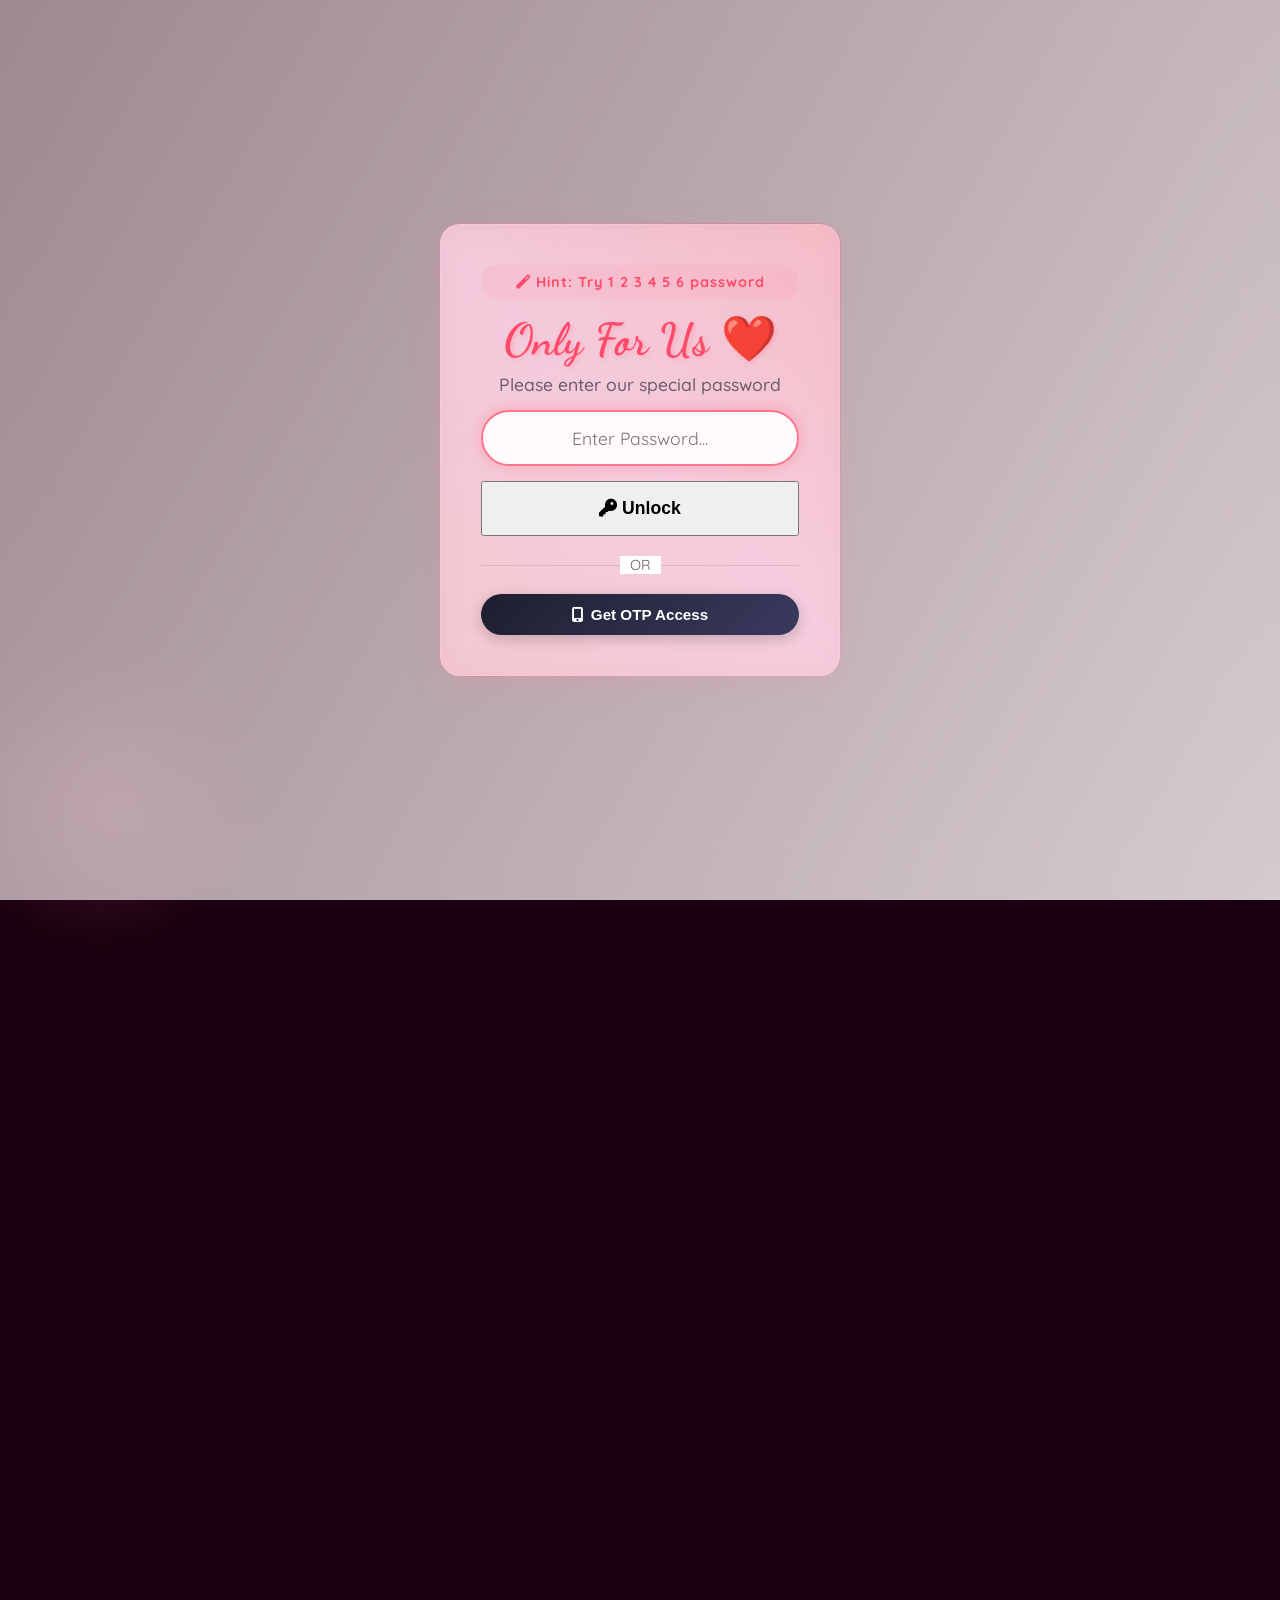
==== index.html @ 1c9dbb83 "Fix magic section visibility by removing scroll-reveal class" ====
<!DOCTYPE html>
<html lang="en">
<head>
    <meta charset="UTF-8">
    <meta name="viewport" content="width=device-width, initial-scale=1.0">
    <title>Nisha & Krishna ❤️</title>
    <!-- Fonts -->
    <link rel="preconnect" href="https://fonts.googleapis.com">
    <link rel="preconnect" href="https://fonts.gstatic.com" crossorigin>
    <link href="https://fonts.googleapis.com/css2?family=Dancing+Script:wght@600;700&family=Quicksand:wght@300;400;500;600;700&family=Caveat:wght@600&display=swap" rel="stylesheet">
    <!-- Font Awesome for icons -->
    <link rel="stylesheet" href="https://cdnjs.cloudflare.com/ajax/libs/font-awesome/6.4.0/css/all.min.css">
    
    <!-- Google AdSense -->
    <script async src="https://pagead2.googlesyndication.com/pagead/js/adsbygoogle.js?client=ca-pub-5684348194282572" crossorigin="anonymous"></script>



    <!-- Website Icon (Favicon) -->
    <link rel="icon" type="image/png" href="assets/images/favicon.png">
    <link rel="shortcut icon" href="assets/images/favicon.png">

    <link rel="stylesheet" href="style.css">
    <link rel="stylesheet" href="magic.css">
</head>
<body>
    <!-- Password Overlay -->
    <div id="password-overlay" class="password-overlay">
        <div class="password-card glass-card glowing-border">
            <div style="background: rgba(255, 118, 150, 0.1); padding: 8px; border-radius: 15px; margin-bottom: 15px; font-weight: bold; color: var(--deep-red); font-size: 0.9rem; letter-spacing: 1px;">
                <i class="fas fa-magic"></i> Hint: Try 1 2 3 4 5 6 password
            </div>
            <h2 class="romantic-title" style="font-size: 2.8rem; margin-bottom: 5px;">Only For Us ❤️</h2>
            <p style="color: var(--text-muted); font-weight: 500; font-size: 1.1rem; margin-bottom: 15px;">Please enter our special password</p>
            <div class="password-input-group">
                <input type="password" id="secret-password" placeholder="Enter Password...">
                <button id="unlock-btn" class="glowing-btn"><i class="fas fa-key"></i> Unlock</button>
            </div>
            
            <div style="margin: 20px 0; color: var(--text-muted); font-size: 0.9rem; position: relative;">
                <span style="background: white; padding: 0 10px; z-index: 1; position: relative;">OR</span>
                <hr style="position: absolute; top: 50%; left: 0; right: 0; border: none; border-top: 1px solid rgba(0,0,0,0.1); margin: 0;">
            </div>

            <button id="get-otp-btn" class="otp-trigger-btn">
                <i class="fas fa-mobile-alt"></i> Get OTP Access
            </button>

            <p id="password-error" class="password-error">Incorrect password, my love. Try again.</p>
        </div>
    </div>
    <!-- Floating Hearts Container -->
    <div id="hearts-container"></div>
    
    <!-- OTP Entry Modal -->
    <div id="otp-modal" class="modal">
        <div class="modal-content glass-card">
            <span class="close-modal" id="close-otp">&times;</span>
            <h2 class="otp-title romantic-title">OTP Verification</h2>
            <p style="color: rgba(255,255,255,0.7);">Enter the 6-digit code sent to Krishna's phone.</p>
            
            <div class="otp-input-wrapper">
                <input type="text" id="otp-code" maxlength="6" placeholder="0 0 0 0 0 0">
                <button id="verify-otp-btn" class="glowing-btn">Verify & Unlock</button>
            </div>
            
            <p id="otp-error" class="password-error" style="color: #ff5252;">Invalid OTP! Please try again.</p>
        </div>
    </div>
    <div id="recaptcha-container"></div>

    <!-- Temporary Session Timer -->
    <div id="otp-timer" class="otp-timer-badge">
        <i class="fas fa-clock"></i> Session: <span id="timer-countdown">05:00</span>
    </div>
    
    <!-- Lightbox -->
    <div class="lightbox" id="lightbox">
        <span class="lightbox-close" id="lightbox-close"><i class="fas fa-times"></i></span>
        <div class="lightbox-nav lightbox-prev" id="lightbox-prev"><i class="fas fa-chevron-left"></i></div>
        <img class="lightbox-img" id="lightbox-img" src="" alt="Enlarged lovely photo">
        <div class="lightbox-nav lightbox-next" id="lightbox-next"><i class="fas fa-chevron-right"></i></div>
        <div class="lightbox-caption" id="lightbox-caption"></div>
    </div>

    <!-- Instagram Selection Modal -->
    <div id="insta-modal" class="modal">
        <div class="modal-content glass-card glowing-border">
            <span class="close-modal" id="close-insta">&times;</span>
            <h2 class="romantic-title" style="font-size: 2.8rem; margin-bottom: 5px;">Follow Our Lives</h2>
            <p style="color: var(--text-muted); font-weight: 500;">Whose profile would you like to visit?</p>
            <div class="insta-profiles">
                <div class="insta-profile-card">
                    <a href="https://www.instagram.com/er.nishakumari" target="_blank" class="insta-avatar-link">
                        <div class="avatar-wrapper nisha-border">
                            <img src="https://unavatar.io/instagram/er.nishakumari" alt="Nisha" onerror="this.src='assets/images/IMG_20260319_111448271_HDR_PORTRAIT.jpg'">
                        </div>
                        <span class="profile-name">Nisha</span>
                    </a>
                </div>
                <div class="insta-profile-card">
                    <a href="https://www.instagram.com/kumar.krishna.patel/" target="_blank" class="insta-avatar-link">
                        <div class="avatar-wrapper krishna-border">
                            <img src="https://unavatar.io/instagram/kumar.krishna.patel" alt="Krishna" onerror="this.src='assets/images/IMG_20260212_151200429_HDR_PORTRAIT.jpg'">
                        </div>
                        <span class="profile-name">Krishna</span>
                    </a>
                </div>
            </div>
        </div>
    </div>

    <!-- Cinematic Film Strip (Left Side) -->
    <div class="film-strip-outer">
        <div class="film-strip-container" id="film-strip-container">
            <div class="film-overlay"></div>
            <div class="film-strip" id="film-strip-scroll">
                <!-- Frames will be injected by JS -->
            </div>
        </div>
    </div>

    <!-- Navigation -->
    <nav class="glass-nav">
        <div class="nav-brand">
            <img src="assets/images/favicon.png" alt="Icon" class="brand-icon">
            Nisha<span>Krishna</span>
        </div>
        <ul class="nav-links">
            <li><a href="index.html#home"><i class="fas fa-home"></i> Home</a></li>
            <li><a href="moments.html#moments"><i class="fas fa-heart"></i> Moments</a></li>
            <li><a href="memory.html#gallery"><i class="fas fa-images"></i> Gallery</a></li>
            <li><a href="album.html"><i class="fas fa-book-open"></i> Album</a></li>
            <li><a href="videos.html#videos"><i class="fas fa-video"></i> Videos</a></li>
            <li><a href="diary.html#diary"><i class="fas fa-pen-fancy"></i> Diary</a></li>
        </ul>
        <div class="nav-toggle" id="nav-toggle">
            <i class="fas fa-bars"></i>
        </div>
    </nav>

<!-- Hero Section -->
    <header id="home" class="hero">
        <div class="hero-content glass-card glowing-border">
            <h1 class="romantic-title">Our Beautiful Journey</h1>
            <p class="hero-subtitle">Every moment with you is a dream come true, my babu ❤️</p>
            <div class="hero-actions" style="display: flex; gap: 20px; justify-content: center; flex-wrap: wrap; margin-top: 20px;">
                <a href="moments.html#moments" class="btn-primary glowing-btn">
                    <span>See Our Moments</span>
                    <i class="fas fa-heart"></i>
                </a>
                <button id="insta-trigger" class="btn-secondary glowing-btn">
                    <i class="fab fa-instagram"></i>
                    <span>Follow Us</span>
                </button>
            </div>
        </div>
        <div class="scroll-indicator">
            <p>Scroll down</p>
            <i class="fas fa-chevron-down"></i>
        </div>
    </header>

    <!-- Update Section -->
    <section id="update" class="section bg-soft">
        <div class="container">
            <div class="section-header">
                <h2 class="section-title">Update</h2>
                <div class="title-underline"></div>
                <p class="section-desc">Our latest memories, instantly shared.</p>
            </div>
            <div class="masonry-grid" id="update-grid">
                <!-- Uploaded images will appear here -->
            </div>
        </div>
    </section>

    <!-- MAGIC SECTION -->
    <section id="magic" class="magic-section">
        <canvas id="magic-bg-canvas"></canvas>
        <div class="magic-content container">
            <h2 class="magic-title">MAGIC</h2>
            <div class="magic-cards">
                <div class="magic-card">
                    <div class="magic-card-glow"></div>
                    <i class="fas fa-sparkles magic-icon"></i>
                    <h3>Interactive Universe</h3>
                    <p>Experience a new dimension of our memories, floating in an endless stellar space.</p>
                </div>
                <div class="magic-card">
                    <div class="magic-card-glow"></div>
                    <i class="fas fa-heart-pulse magic-icon"></i>
                    <h3>Cinematic Feelings</h3>
                    <p>Every moment feels like a movie, deeply emotional and visually breathtaking.</p>
                </div>
                <div class="magic-card">
                    <div class="magic-card-glow"></div>
                    <i class="fas fa-meteor magic-icon"></i>
                    <h3>Future Dimensions</h3>
                    <p>A completely new way to explore, touch, and interact with the magic we share.</p>
                </div>
            </div>
        </div>
    </section>

<!-- Floating Music Player -->
    <div class="music-player">
        <audio id="bg-music" autoplay loop>
            <source src="assets/music/home.mp3" type="audio/mpeg">
        </audio>
        <button id="music-btn" class="glowing-btn" title="Play Music">
            <i class="fas fa-music"></i>
        </button>
    </div>

<!-- Footer -->
    <footer>
        <div class="container text-center">
            <div class="footer-hearts">
                <i class="fas fa-heart"></i>
                <i class="fas fa-heart"></i>
                <i class="fas fa-heart"></i>
            </div>
            <h3 class="romantic-title" style="font-size: 2.5rem; margin: 15px 0;">Nisha & Krishna</h3>
            <p>Made with endless love and a million kisses 😘</p>
            <p class="copyright">&copy; 2026 For My Babu. Forever & Always.</p>
        </div>
    </footer>

    <!-- Magic Heart Search Modal -->
    <div id="heart-search-modal" class="heart-search-modal">
        <div class="search-modal-content">
            <span class="close-search-modal" id="close-search-modal">&times;</span>
            
            <div class="magic-heart-container" id="trigger-search">
                <svg class="magic-heart-svg magic-heart-idle" id="magic-heart-svg" viewBox="0 0 24 24">
                    <defs>
                        <!-- 3D Bulge Gradient -->
                        <radialGradient id="heart3D" cx="50%" cy="50%" r="50%" fx="35%" fy="35%">
                            <stop offset="0%" stop-color="#ff9eb3" />
                            <stop offset="60%" stop-color="#ff4b6a" />
                            <stop offset="100%" stop-color="#8b0020" />
                        </radialGradient>
                        
                        <clipPath id="heart-clip-v2">
                            <path d="M12 21.35l-1.45-1.32C5.4 15.36 2 12.28 2 8.5 2 5.42 4.42 3 7.5 3c1.74 0 3.41.81 4.5 2.09C13.09 3.81 14.76 3 16.5 3 19.58 3 22 5.42 22 8.5c0 3.78-3.4 6.86-8.55 11.54L12 21.35z"/>
                        </clipPath>
                    </defs>
                    
                    <g clip-path="url(#heart-clip-v2)">
                        <!-- 1. Main Bulging Body -->
                        <rect width="24" height="24" fill="url(#heart3D)" id="heart-body" />
                        
                        <!-- 2. Reflection Highlight (Behind the image) -->
                        <ellipse cx="8" cy="7" rx="4" ry="2" fill="white" opacity="0.4" transform="rotate(-30, 8, 7)" />
                        
                        <!-- 3. Flashing/Final Images (On Top) -->
                        <image id="svg-search-img" x="0" y="0" width="24" height="24" preserveAspectRatio="xMidYMid slice" href="" style="opacity: 0;" />
                    </g>
                </svg>
                <div class="heart-glow"></div>
            </div>
            
            <p class="search-instruction">Click the heart to find a special memory... ❤️</p>
        </div>
    </div>

    <!-- Floating Upload Button -->
    <div class="floating-btn-container">
        <button id="open-upload-modal-btn" class="glowing-btn plus-btn glass-btn">
            <i class="fas fa-plus"></i>
        </button>
    </div>

    <!-- Upload Memory Modal (Photo + Video) -->
    <div id="upload-modal" class="modal">
        <div class="modal-content glass-card glowing-border">
            <span class="close-modal" id="close-upload">&times;</span>
            <h2 class="romantic-title" style="font-size: 2.5rem; margin-bottom: 5px;">New Memory</h2>
            <p style="color: var(--text-muted); font-weight: 500; margin-bottom: 15px;">Upload a beautiful moment</p>

            <!-- Type Selector -->
            <div class="upload-type-selector">
                <button class="upload-type-btn active" id="upload-type-image" data-type="image">
                    <i class="fas fa-image"></i> Photo
                </button>
                <button class="upload-type-btn" id="upload-type-video" data-type="video">
                    <i class="fas fa-video"></i> Video
                </button>
            </div>
            
            <div class="upload-form">
                <label for="image-upload-input" class="upload-label glass-card glowing-border" id="upload-label">
                    <i class="fas fa-cloud-upload-alt fa-3x" style="color: var(--primary-pink); margin-bottom: 10px;"></i>
                    <br>
                    <span id="upload-file-name" style="font-size: 1.1rem; font-weight: 600;">Select Photo</span>
                </label>
                <input type="file" id="image-upload-input" accept="image/*" hidden>
                
                <div id="upload-preview-container" class="preview-container hidden">
                    <img id="upload-preview-img" src="" alt="Preview" style="display:none;">
                    <video id="upload-preview-video" controls muted style="display:none; max-width:100%; max-height:200px; border-radius:12px;"></video>
                </div>
                
                <input type="text" id="upload-caption" placeholder="Add a sweet caption (optional)..." class="caption-input glass-card">
                
                <button id="submit-upload-btn" class="glowing-btn upload-submit-btn" disabled>
                    <i class="fas fa-paper-plane"></i> <span id="upload-btn-text">Upload Photo</span>
                </button>
                <div id="upload-status" style="margin-top: 10px; font-weight: bold; color: var(--deep-red);"></div>
            </div>
        </div>
    </div>

    <!-- Delete Confirmation Modal -->
    <div id="delete-modal" class="modal">
        <div class="modal-content glass-card glowing-border" style="max-width: 400px; text-align: center;">
            <i class="fas fa-trash-alt" style="font-size: 3rem; color: var(--deep-red); margin-bottom: 20px;"></i>
            <h2 class="romantic-title" style="font-size: 2.2rem; margin-bottom: 15px;">Are you sure?</h2>
            <p style="color: var(--text-main); font-size: 1.1rem; font-weight: 500; margin-bottom: 30px;">do you realy want to delete file </p>
            <div style="display: flex; justify-content: center; gap: 15px;">
                <button id="cancel-delete-btn" class="glowing-btn" style="background: rgba(255,255,255,0.4); color: var(--text-main); border: none; padding: 12px 25px; border-radius: 50px; font-weight: 600; cursor: pointer; transition: all 0.3s; box-shadow: 0 4px 10px rgba(0,0,0,0.1);">Cancel</button>
                <button id="confirm-delete-btn" class="glowing-btn" style="background: linear-gradient(135deg, var(--deep-red), var(--primary-pink)); color: white; border: none; padding: 12px 25px; border-radius: 50px; font-weight: 600; cursor: pointer; transition: all 0.3s; box-shadow: 0 4px 15px rgba(255,0,0,0.2);">Yes, Delete</button>
            </div>
        </div>
    </div>

    <!-- Remove from Album Modal -->
    <div id="remove-album-modal" class="modal">
        <div class="modal-content glass-card glowing-border" style="max-width: 400px; text-align: center;">
            <i class="fas fa-book-dead" style="font-size: 3rem; color: var(--deep-red); margin-bottom: 20px;"></i>
            <h2 class="romantic-title" style="font-size: 2.2rem; margin-bottom: 15px;">Remove from Book?</h2>
            <p style="color: var(--text-main); font-size: 1.1rem; font-weight: 500; margin-bottom: 30px;">do you realy want to remove from  the book .</p>
            <div style="display: flex; justify-content: center; gap: 15px;">
                <button id="cancel-remove-album-btn" class="glowing-btn" style="background: rgba(255,255,255,0.4); color: var(--text-main); border: none; padding: 12px 25px; border-radius: 50px; font-weight: 600; cursor: pointer; transition: all 0.3s; box-shadow: 0 4px 10px rgba(0,0,0,0.1);">Cancel</button>
                <button id="confirm-remove-album-btn" class="glowing-btn" style="background: linear-gradient(135deg, var(--deep-red), var(--primary-pink)); color: white; border: none; padding: 12px 25px; border-radius: 50px; font-weight: 600; cursor: pointer; transition: all 0.3s; box-shadow: 0 4px 15px rgba(255,0,0,0.2);">Yes, Remove</button>
            </div>
        </div>
    </div>

    <script src="script.js"></script>

    <!-- ===================================================
         ROMANTIC CHAT ROOM - Floating Button & Modal
         =================================================== -->

    <!-- Floating Chat Button -->
    <div class="chat-float-btn-container">
        <button id="chat-float-btn" class="glowing-btn" title="Our Love Chat 💬" aria-label="Open Chat">
            <i class="fas fa-comments"></i>
            <span class="chat-unread-badge" id="chat-unread-badge">0</span>
        </button>
    </div>

    <!-- Chat Modal -->
    <div id="chat-modal">
        <div class="chat-window">

            <!-- Header -->
            <div class="chat-header">
                <div class="chat-header-avatars">
                    <div class="chat-avatar">💗</div>
                    <div class="chat-avatar">💜</div>
                </div>
                <div class="chat-header-info">
                    <div class="chat-header-title">Nisha &amp; Krishna 💕</div>
                    <div class="chat-header-status">
                        <span class="online-dot"></span> Our Love Room
                    </div>
                </div>
                <div style="margin-right: 10px;">
                    <button id="chat-start-call-btn" title="Voice Call" style="background:rgba(255,255,255,0.2); border:none; border-radius:50%; width:36px; height:36px; color:white; font-size:1.1rem; cursor:pointer; display:flex; align-items:center; justify-content:center; transition:0.2s;" onmouseover="this.style.background='rgba(255,255,255,0.35)'" onmouseout="this.style.background='rgba(255,255,255,0.2)'">
                        <i class="fas fa-phone"></i>
                    </button>
                </div>
                <button id="close-chat-btn" aria-label="Close chat">✕</button>
            </div>

            <!-- Sender Selector -->
            <div class="sender-selector">
                <button class="sender-btn active" id="sender-nisha-btn">💗 I am Nisha</button>
                <button class="sender-btn" id="sender-krishna-btn">💜 I am Krishna</button>
            </div>

            <!-- Messages Area -->
            <div class="chat-messages" id="chat-messages">
                <div class="chat-empty-state">
                    <div class="empty-icon">💌</div>
                    <p>No messages yet...<br>Say something sweet! ❤️</p>
                </div>
            </div>

            <!-- Typing area -->
            <div class="chat-typing" id="chat-typing" style="display:none;">
                <div class="typing-dots">
                    <span></span><span></span><span></span>
                </div>
            </div>

            <!-- Input Area -->
            <div class="chat-input-area">
                <!-- Image preview -->
                <div class="chat-img-preview" id="chat-img-preview">
                    <img src="" alt="Preview" id="chat-img-preview-img">
                    <button class="chat-img-preview-close" id="chat-img-preview-close" title="Remove">✕</button>
                </div>

                <div class="chat-input-row">
                    <textarea
                        id="chat-text-input"
                        class="chat-text-input"
                        placeholder="Say something sweet, Nisha 💗..."
                        rows="1"
                        maxlength="1000"
                    ></textarea>
                    <button class="chat-action-btn chat-img-btn" id="chat-img-btn" title="Share a photo 📷">
                        <i class="fas fa-image"></i>
                    </button>
                    <button class="chat-action-btn chat-send-btn" id="chat-send-btn" title="Send">
                        <i class="fas fa-paper-plane"></i>
                    </button>
                </div>
                <input type="file" id="chat-img-file-input" accept="image/*" hidden>
            </div>
        </div>
    </div>

    <!-- Chat Image Lightbox -->
    <div class="chat-img-lightbox" id="chat-img-lightbox">
        <span class="chat-img-lightbox-close" id="chat-lbox-close">✕</span>
        <img src="" alt="Chat photo" id="chat-lbox-img">
    </div>
    <!-- Chat Logic -->
    <script src="chat.js"></script>
    <!-- Magic Section Logic -->
    <script src="magic.js"></script>
</body>
</html>
---- style.css ----
/* --- CSS Variables & Theming --- */
:root {
    --primary-pink: #ff758c;
    --primary-purple: #ff7eb3;
    --soft-pink: #fff0f5;
    --deep-red: #ff4b6a;
    --glass-bg: rgba(255, 255, 255, 0.65);
    --glass-border: rgba(255, 255, 255, 0.4);
    --text-main: #3d2f3b;
    --text-muted: #6b5c68;
    --shadow-soft: 0 8px 32px 0 rgba(255, 118, 150, 0.15);
    --shadow-strong: 0 12px 40px 0 rgba(255, 75, 106, 0.3);
    
    --font-heading: 'Dancing Script', cursive;
    --font-sans: 'Quicksand', sans-serif;
    --font-handwriting: 'Caveat', cursive;
}

/* --- Global Reset & Basics --- */
* {
    margin: 0;
    padding: 0;
    box-sizing: border-box;
}

html {
    scroll-behavior: smooth;
}

body {
    font-family: var(--font-sans);
    color: var(--text-main);
    background: linear-gradient(135deg, #fdfbfb 0%, #ebedee 100%);
    background-attachment: fixed;
    overflow-x: hidden;
    position: relative;
}

/* Background gradient animation */
body::before {
    content: '';
    position: fixed;
    top: 0; left: 0; right: 0; bottom: 0;
    background: linear-gradient(120deg, rgba(255,192,203,0.3) 0%, rgba(255,240,245,0.7) 50%, rgba(255,182,193,0.4) 100%);
    z-index: -2;
    background-size: 200% 200%;
    animation: gradientShift 15s ease infinite;
}

@keyframes gradientShift {
    0% { background-position: 0% 50%; }
    50% { background-position: 100% 50%; }
    100% { background-position: 0% 50%; }
}

/* Typography */
.romantic-title {
    font-family: var(--font-heading);
    font-size: 4.5rem;
    color: var(--deep-red);
    text-shadow: 2px 2px 4px rgba(255, 118, 150, 0.3);
    line-height: 1.2;
}

h1, h2, h3, h4 {
    font-weight: 700;
}

a {
    text-decoration: none;
    color: inherit;
}

ul {
    list-style: none;
}

.text-center {
    text-align: center;
}

.container {
    max-width: 1200px;
    margin: 0 auto;
    padding: 0 20px;
}

.section {
    padding: 100px 0;
}

.bg-soft {
    background-color: rgba(255, 255, 255, 0.3);
    backdrop-filter: blur(10px);
    -webkit-backdrop-filter: blur(10px);
}

.section-header {
    text-align: center;
    margin-bottom: 50px;
}

.section-title {
    font-family: var(--font-heading);
    font-size: 3.5rem;
    color: var(--deep-red);
    margin-bottom: 10px;
}

.title-underline {
    height: 4px;
    width: 60px;
    background: linear-gradient(90deg, var(--primary-pink), var(--primary-purple));
    margin: 0 auto;
    border-radius: 4px;
}

.section-desc {
    margin-top: 15px;
    font-size: 1.1rem;
    color: var(--text-muted);
}

/* --- Utilities (Glassmorphism & Shadows) --- */
.glass-card {
    background: var(--glass-bg);
    backdrop-filter: blur(16px);
    -webkit-backdrop-filter: blur(16px);
    border: 1px solid var(--glass-border);
    border-radius: 20px;
    box-shadow: var(--shadow-soft);
}

.glowing-btn {
    position: relative;
    overflow: hidden;
    z-index: 1;
}

.glowing-btn::after {
    content: '';
    position: absolute;
    top: -50%; left: -50%; right: -50%; bottom: -50%;
    background: radial-gradient(circle, rgba(255,255,255,0.4) 0%, transparent 60%);
    opacity: 0;
    transition: opacity 0.3s;
    z-index: -1;
    transform: scale(0.5);
}

.glowing-btn:hover::after {
    opacity: 1;
    transform: scale(1);
    transition: all 0.5s ease-out;
}

.glowing-border {
    position: relative;
}

.glowing-border::before {
    content: '';
    position: absolute;
    top: -2px; left: -2px; right: -2px; bottom: -2px;
    background: linear-gradient(45deg, var(--primary-pink), var(--primary-purple), var(--deep-red));
    z-index: -1;
    border-radius: 22px;
    opacity: 0.3;
    transition: opacity 0.3s ease;
}

.glowing-border:hover::before {
    opacity: 0.7;
    filter: blur(10px);
}

/* --- Floating Hearts Background --- */
#hearts-container {
    position: fixed;
    top: 0;
    left: 0;
    width: 100vw;
    height: 100vh;
    pointer-events: none;
    z-index: -1;
    overflow: hidden;
}

.floating-heart {
    position: absolute;
    color: var(--primary-pink);
    opacity: 0;
    transform: translateY(0) scale(1) rotate(0);
    animation: floatUp 10s linear infinite;
    filter: drop-shadow(0 0 5px rgba(255, 118, 150, 0.4));
}

@keyframes floatUp {
    0% {
        opacity: 0;
        transform: translateY(100vh) scale(0.5) rotate(0deg);
    }
    10% {
        opacity: 0.6;
    }
    90% {
        opacity: 0.6;
    }
    100% {
        opacity: 0;
        transform: translateY(-20vh) scale(1.2) rotate(360deg);
    }
}

/* --- Navigation --- */
.glass-nav {
    position: fixed;
    top: 20px;
    left: 50%;
    transform: translateX(-50%);
    width: 90%;
    max-width: 1000px;
    padding: 15px 30px;
    display: flex;
    justify-content: space-between;
    align-items: center;
    z-index: 1000;
    background: var(--glass-bg);
    backdrop-filter: blur(16px);
    -webkit-backdrop-filter: blur(16px);
    border: 1px solid var(--glass-border);
    border-radius: 50px;
    box-shadow: var(--shadow-soft);
    transition: all 0.3s ease;
}

.nav-container {
    display: flex;
    justify-content: space-between; /* Brand Left, Links Right */
    align-items: center;
    width: 100%;
    margin: 0 auto;
    padding: 0 40px; /* Padding for side breathing room */
}

.nav-brand {
    font-size: 1.8rem; /* Reduced size */
    font-family: var(--font-handwriting);
    font-weight: 700;
    color: var(--deep-red);
    cursor: pointer;
    display: flex;
    align-items: center;
    gap: 8px; /* Reduced gap */
    perspective: 500px; /* Enable 3D perspective for icon rotation */
}

.brand-icon {
    width: 45px; /* Reduced size from 65px */
    height: 45px;
    object-fit: cover;
    /* Perfect heart-shaped mask to isolate the icon */
    -webkit-mask-image: url('data:image/svg+xml;utf8,<svg xmlns="http://www.w3.org/2000/svg" viewBox="0 0 24 24"><path d="M12 21.35l-1.45-1.32C5.4 15.36 2 12.28 2 8.5 2 5.42 4.42 3 7.5 3c1.74 0 3.41.81 4.5 2.09C13.09 3.81 14.76 3 16.5 3 19.58 3 22 5.42 22 8.5c0 3.78-3.4 6.86-8.55 11.54L12 21.35z"/></svg>');
    mask-image: url('data:image/svg+xml;utf8,<svg xmlns="http://www.w3.org/2000/svg" viewBox="0 0 24 24"><path d="M12 21.35l-1.45-1.32C5.4 15.36 2 12.28 2 8.5 2 5.42 4.42 3 7.5 3c1.74 0 3.41.81 4.5 2.09C13.09 3.81 14.76 3 16.5 3 19.58 3 22 5.42 22 8.5c0 3.78-3.4 6.86-8.55 11.54L12 21.35z"/></svg>');
    -webkit-mask-size: contain;
    mask-size: contain;
    -webkit-mask-repeat: no-repeat;
    mask-repeat: no-repeat;
    -webkit-mask-position: center;
    mask-position: center;
    
    transform-style: preserve-3d;
    filter: drop-shadow(0 0 5px rgba(255, 75, 106, 0.4));
    margin-right: 5px; /* Reduced margin */
    animation: autoIconSpin 10s infinite linear;
}

@keyframes autoIconSpin {
    from { transform: scale(1.4) rotateY(0deg); }
    to { transform: scale(1.4) rotateY(360deg); }
}

.brand-icon:hover {
    animation-play-state: paused; /* Pause on hover for easier clicking */
    transform: scale(1.6) rotateY(0deg);
}

.nav-brand span {
    background: linear-gradient(to right, var(--deep-red), var(--soft-pink));
    -webkit-background-clip: text;
    background-clip: text;
    -webkit-text-fill-color: transparent;
}

.nav-links {
    display: flex;
    gap: 20px; /* Reduced gap */
    list-style: none;
    margin: 0;
    padding: 0;
}

.nav-links a {
    text-decoration: none;
    color: var(--text-main);
    font-weight: 600;
    font-size: 1rem; /* Slightly reduced */
    transition: color 0.3s ease;
    position: relative;
    display: flex;
    align-items: center;
    gap: 8px;
}

.nav-links a::after {
    content: '';
    position: absolute;
    width: 0;
    height: 2px;
    bottom: -4px;
    left: 0;
    background: linear-gradient(90deg, var(--primary-pink), var(--primary-purple));
    transition: width 0.3s ease;
}

.nav-links a:hover {
    color: var(--deep-red);
}

.nav-links a:hover::after {
    width: 100%;
}

.nav-toggle {
    display: none;
    font-size: 1.5rem;
    cursor: pointer;
    color: var(--deep-red);
}

/* --- Hero Section --- */
.hero {
    height: 100vh;
    display: flex;
    align-items: center;
    justify-content: center;
    position: relative;
    padding: 0 20px;
}

.hero-content {
    text-align: center;
    padding: 60px 40px;
    max-width: 700px;
    animation: fadeInScale 1s cubic-bezier(0.175, 0.885, 0.32, 1.275);
}

@keyframes fadeInScale {
    0% { opacity: 0; transform: scale(0.9) translateY(20px); }
    100% { opacity: 1; transform: scale(1) translateY(0); }
}

.hero-subtitle {
    font-size: 1.3rem;
    margin: 20px 0 40px;
    color: var(--text-muted);
}

.btn-primary {
    display: inline-flex;
    align-items: center;
    gap: 10px;
    background: linear-gradient(135deg, var(--primary-pink), var(--primary-purple));
    color: white;
    padding: 15px 35px;
    border-radius: 50px;
    font-size: 1.2rem;
    font-weight: 600;
    box-shadow: 0 10px 20px -5px rgba(255, 118, 150, 0.5);
    transition: transform 0.3s ease, box-shadow 0.3s ease;
}

.btn-primary:hover {
    transform: translateY(-3px);
    box-shadow: var(--shadow-strong);
}

.scroll-indicator {
    position: absolute;
    bottom: 40px;
    left: 50%;
    transform: translateX(-50%);
    display: flex;
    flex-direction: column;
    align-items: center;
    color: var(--text-muted);
    font-weight: 500;
    animation: bounce 2s infinite;
}

@keyframes bounce {
    0%, 20%, 50%, 80%, 100% { transform: translateY(0) translateX(-50%); }
    40% { transform: translateY(-15px) translateX(-50%); }
    60% { transform: translateY(-7px) translateX(-50%); }
}

/* --- Carousel Section --- */
.carousel-container {
    position: relative;
    width: 100%;
    max-width: 900px;
    margin: 0 auto;
    height: 500px;
    border-radius: 20px;
    overflow: hidden;
    box-shadow: var(--shadow-strong);
}

.carousel-track {
    position: relative;
    width: 100%;
    height: 100%;
    transition: transform 0.6s cubic-bezier(0.25, 1, 0.5, 1);
}

.carousel-slide {
    position: absolute;
    top: 0;
    bottom: 0;
    width: 100%;
    opacity: 0;
    transition: opacity 0.6s ease;
}

.carousel-slide.current-slide {
    opacity: 1;
    z-index: 1;
}

.carousel-slide img {
    width: 100%;
    height: 100%;
    object-fit: cover;
    border-radius: 20px;
}

.slide-overlay {
    position: absolute;
    bottom: 0; left: 0; right: 0;
    padding: 40px 30px 30px;
    background: linear-gradient(to top, rgba(0,0,0,0.8), transparent);
    color: white;
    border-bottom-left-radius: 20px;
    border-bottom-right-radius: 20px;
    transform: translateY(20px);
    opacity: 0;
    transition: all 0.5s ease;
}

.carousel-slide.current-slide .slide-overlay {
    transform: translateY(0);
    opacity: 1;
    transition-delay: 0.3s;
}

.slide-overlay h3 {
    font-family: var(--font-heading);
    font-size: 2.5rem;
    margin-bottom: 5px;
    text-shadow: 2px 2px 4px rgba(0,0,0,0.5);
}

.slide-overlay p {
    font-size: 1.1rem;
    opacity: 0.9;
}

.carousel-button {
    position: absolute;
    top: 50%;
    transform: translateY(-50%);
    background: var(--glass-bg);
    backdrop-filter: blur(10px);
    border: none;
    width: 50px;
    height: 50px;
    border-radius: 50%;
    cursor: pointer;
    z-index: 10;
    color: var(--deep-red);
    font-size: 1.5rem;
    display: flex;
    justify-content: center;
    align-items: center;
    transition: all 0.3s ease;
    box-shadow: var(--shadow-soft);
}

.carousel-button:hover {
    background: white;
    transform: translateY(-50%) scale(1.1);
}

.carousel-button-left {
    left: 20px;
}

.carousel-button-right {
    right: 20px;
}

.carousel-nav {
    position: absolute;
    bottom: 20px;
    left: 50%;
    transform: translateX(-50%);
    display: flex;
    gap: 12px;
    z-index: 10;
}

.carousel-indicator {
    border: none;
    width: 12px;
    height: 12px;
    border-radius: 50%;
    background: rgba(255,255,255,0.4);
    cursor: pointer;
    transition: all 0.3s ease;
}

.carousel-indicator.current-indicator {
    background: white;
    transform: scale(1.3);
    box-shadow: 0 0 10px rgba(255,118,150,0.8);
}

/* --- Masonry Gallery --- */
.masonry-grid {
    display: grid;
    grid-template-columns: repeat(auto-fill, minmax(280px, 1fr));
    grid-auto-rows: 20px; /* Small base row for dense packing via JS/CSS span */
    gap: 20px;
}

/* Since strict masonry with CSS grid requires JS to set row spans, 
   we'll simulate it by hardcoding row spans for our items */
.masonry-item {
    position: relative;
    border-radius: 15px;
    overflow: hidden;
    cursor: pointer;
    box-shadow: 0 5px 15px rgba(0,0,0,0.1);
    transition: transform 0.4s ease, box-shadow 0.4s ease;
}

.item-small { grid-row: span 12; }
.item-medium { grid-row: span 16; }
.item-large { grid-row: span 20; }
.item-tall { grid-row: span 24; }

.masonry-item img {
    width: 100%;
    height: 100%;
    object-fit: cover;
    transition: transform 0.6s ease;
}

.item-overlay {
    position: absolute;
    top: 0; left: 0; right: 0; bottom: 0;
    background: rgba(255, 118, 150, 0.4);
    backdrop-filter: blur(2px);
    display: flex;
    justify-content: center;
    align-items: center;
    opacity: 0;
    transition: opacity 0.4s ease;
}

.item-overlay i {
    color: white;
    font-size: 2.5rem;
    transform: scale(0.5);
    transition: transform 0.4s cubic-bezier(0.175, 0.885, 0.32, 1.275);
}

.masonry-item:hover {
    transform: translateY(-5px);
    box-shadow: var(--shadow-strong);
    z-index: 2;
}

.masonry-item:hover img {
    transform: scale(1.08);
}

.masonry-item:hover .item-overlay {
    opacity: 1;
}

.masonry-item:hover .item-overlay i {
    transform: scale(1);
}

/* Lightbox */
.lightbox {
    position: fixed;
    top: 0; left: 0; right: 0; bottom: 0;
    background: rgba(0, 0, 0, 0.9);
    z-index: 9999;
    display: flex;
    flex-direction: column;
    justify-content: center;
    align-items: center;
    opacity: 0;
    pointer-events: none;
    transition: opacity 0.3s ease;
}

.lightbox.active {
    opacity: 1;
    pointer-events: auto;
}

.lightbox-img {
    max-width: 90%;
    max-height: 80vh;
    border-radius: 10px;
    box-shadow: 0 0 40px rgba(0, 0, 0, 0.5);
    /* Base state for before animation starts */
    opacity: 0;
    transform: scale(0.3) rotate(-360deg);
}

@keyframes spiralZoomIn {
    0% {
        transform: scale(0.3) rotate(-360deg);
        opacity: 0;
    }
    100% {
        transform: scale(1) rotate(0deg);
        opacity: 1;
    }
}

.lightbox.active .lightbox-img {
    animation: spiralZoomIn 0.8s cubic-bezier(0.34, 1.56, 0.64, 1) forwards;
}


.lightbox-close {
    position: absolute;
    top: 30px;
    right: 40px;
    color: white;
    font-size: 2.5rem;
    cursor: pointer;
    transition: color 0.3s, transform 0.3s;
}

.lightbox-close:hover {
    color: var(--primary-pink);
    transform: rotate(90deg);
}

/* Lightbox Navigation */
.lightbox-nav {
    position: absolute;
    top: 50%;
    transform: translateY(-50%);
    color: white;
    font-size: 2.5rem;
    cursor: pointer;
    background: rgba(255, 255, 255, 0.1);
    backdrop-filter: blur(5px);
    width: 60px;
    height: 60px;
    display: flex;
    align-items: center;
    justify-content: center;
    border-radius: 50%;
    transition: all 0.3s ease;
    z-index: 10001;
    user-select: none;
    border: 1px solid rgba(255, 255, 255, 0.2);
}

.lightbox-prev { left: 40px; }
.lightbox-next { right: 40px; }

.lightbox-nav:hover {
    background: rgba(255, 118, 150, 0.4);
    transform: translateY(-50%) scale(1.1);
    color: white;
}

@media (max-width: 768px) {
    .lightbox-nav {
        width: 45px;
        height: 45px;
        font-size: 1.5rem;
        background: rgba(0, 0, 0, 0.3);
    }
    .lightbox-prev { left: 15px; }
    .lightbox-next { right: 15px; }
}

.lightbox-caption {
    margin-top: 20px;
    color: white;
    font-family: var(--font-handwriting);
    font-size: 2rem;
    letter-spacing: 2px;
}

/* --- Video Section --- */
.video-container {
    position: relative;
    width: 100%;
    height: 100%;
    max-width: 800px;
    margin: 0 auto;
    border-radius: 20px;
    overflow: hidden;
    box-shadow: var(--shadow-strong);
    padding: 10px;
    display: flex;
    justify-content: center;
    align-items: center;
    background: rgba(0, 0, 0, 0.05); /* Soft backdrop if video doesn't fill entirely */
}

video {
    width: 100%;
    height: auto;
    max-height: 75vh;
    object-fit: contain;
    border-radius: 15px;
    display: block;
}

.video-overlay {
    position: absolute;
    top: 0; left: 0; right: 0; bottom: 0;
    background: rgba(0, 0, 0, 0.3);
    display: flex;
    justify-content: center;
    align-items: center;
    border-radius: 20px;
    transition: opacity 0.3s ease;
}

.play-btn {
    width: 80px;
    height: 80px;
    background: linear-gradient(135deg, var(--primary-pink), var(--primary-purple));
    border-radius: 50%;
    display: flex;
    justify-content: center;
    align-items: center;
    color: white;
    font-size: 2rem;
    cursor: pointer;
    box-shadow: 0 0 20px rgba(255, 75, 106, 0.6);
    padding-left: 5px; /* Visual center for play icon */
    transition: transform 0.3s cubic-bezier(0.175, 0.885, 0.32, 1.275);
}

.play-btn:hover {
    transform: scale(1.15);
}

.video-overlay.hidden {
    opacity: 0;
    pointer-events: none;
}

.video-controls {
    position: absolute;
    bottom: 20px;
    left: 20px;
    right: 20px;
    background: rgba(0,0,0,0.6);
    backdrop-filter: blur(5px);
    border-radius: 10px;
    padding: 10px 15px;
    display: flex;
    align-items: center;
    gap: 15px;
    opacity: 0;
    transform: translateY(10px);
    transition: all 0.3s ease;
}

.video-container:hover .video-controls {
    opacity: 1;
    transform: translateY(0);
}

.video-controls button {
    background: none;
    border: none;
    color: white;
    font-size: 1.2rem;
    cursor: pointer;
    transition: color 0.3s;
}

.video-controls button:hover {
    color: var(--primary-pink);
}

.progress-bar {
    flex-grow: 1;
    height: 6px;
    background: rgba(255,255,255,0.3);
    border-radius: 3px;
    cursor: pointer;
    position: relative;
    overflow: hidden;
}

.progress-filled {
    height: 100%;
    background: var(--primary-pink);
    width: 0%;
    transition: width 0.1s linear;
}

/* --- Blog Section --- */
.blog-grid {
    display: grid;
    grid-template-columns: repeat(auto-fit, minmax(320px, 1fr));
    gap: 30px;
}

.blog-card {
    display: flex;
    flex-direction: column;
    overflow: hidden;
    transition: transform 0.3s ease, box-shadow 0.3s ease;
}

.blog-card:hover {
    transform: translateY(-10px);
    box-shadow: var(--shadow-strong);
}

.blog-img {
    position: relative;
    height: 220px;
    overflow: hidden;
}

.blog-img img {
    width: 100%;
    height: 100%;
    object-fit: cover;
    transition: transform 0.5s ease;
}

.blog-card:hover .blog-img img {
    transform: scale(1.1);
}

.blog-date {
    position: absolute;
    top: 15px;
    right: 15px;
    background: var(--glass-bg);
    backdrop-filter: blur(5px);
    padding: 5px 15px;
    border-radius: 20px;
    font-size: 0.9rem;
    font-weight: 600;
    color: var(--deep-red);
    box-shadow: 0 4px 10px rgba(0,0,0,0.1);
}

.blog-content {
    padding: 25px;
    flex-grow: 1;
    display: flex;
    flex-direction: column;
}

.blog-content h3 {
    font-size: 1.5rem;
    margin-bottom: 15px;
    color: var(--text-main);
}

.blog-content p {
    color: var(--text-muted);
    line-height: 1.6;
    margin-bottom: 20px;
    flex-grow: 1;
}

.blog-footer {
    display: flex;
    justify-content: space-between;
    align-items: center;
    border-top: 1px solid rgba(0,0,0,0.05);
    padding-top: 15px;
}

.read-more {
    font-weight: 600;
    color: var(--primary-pink);
    cursor: pointer;
    transition: color 0.3s;
}

.read-more:hover {
    color: var(--deep-red);
}

.like-btn {
    background: none;
    border: none;
    color: var(--text-muted);
    font-size: 1.3rem;
    cursor: pointer;
    display: flex;
    align-items: center;
    gap: 8px;
    transition: all 0.3s cubic-bezier(0.175, 0.885, 0.32, 1.275);
}

.like-btn.liked {
    color: var(--deep-red);
}

.like-btn.liked i {
    font-weight: 900;
    animation: heartbeat 0.5s;
}

@keyframes heartbeat {
    0% { transform: scale(1); }
    50% { transform: scale(1.4); }
    100% { transform: scale(1); }
}

.like-count {
    font-size: 1rem;
    font-weight: 600;
}

/* --- Footer --- */
footer {
    background: var(--glass-bg);
    backdrop-filter: blur(20px);
    padding: 60px 0 30px;
    border-top: 1px solid var(--glass-border);
}

.footer-hearts {
    font-size: 1.5rem;
    color: var(--primary-pink);
    display: flex;
    justify-content: center;
    gap: 15px;
    margin-bottom: 10px;
}

.footer-hearts i {
    animation: floatHeart 3s ease-in-out infinite both;
}

.footer-hearts i:nth-child(2) { animation-delay: 0.5s; font-size: 2rem; color: var(--deep-red); }
.footer-hearts i:nth-child(3) { animation-delay: 1s; }

@keyframes floatHeart {
    0%, 100% { transform: translateY(0); }
    50% { transform: translateY(-10px); }
}

.copyright {
    margin-top: 30px;
    padding-top: 20px;
    border-top: 1px solid rgba(0,0,0,0.1);
    color: var(--text-muted);
    font-size: 0.9rem;
}

/* --- Responsive Design --- */
@media (max-width: 768px) {
    .romantic-title { font-size: 3rem; }
    .section-title { font-size: 2.5rem; }
    
    .nav-links {
        position: absolute;
        top: 100%; left: 0; right: 0;
        background: var(--glass-bg);
        backdrop-filter: blur(20px);
        flex-direction: column;
        align-items: center;
        padding: 20px 0;
        border-radius: 20px;
        box-shadow: var(--shadow-strong);
        clip-path: circle(0 at 90% -10%);
        transition: clip-path 0.5s ease-out;
    }

    .nav-links.active {
        clip-path: circle(150% at 90% -10%);
    }

    .nav-toggle { display: block; }

    .carousel-container { height: 350px; }
    
    .slide-overlay h3 { font-size: 1.8rem; }
}


/* --- Image Date Badge --- */
.date-badge {
    position: absolute;
    top: 15px;
    right: 15px;
    background: rgba(255, 255, 255, 0.7);
    backdrop-filter: blur(8px);
    -webkit-backdrop-filter: blur(8px);
    color: var(--deep-red);
    padding: 6px 12px;
    border-radius: 20px;
    font-size: 0.85rem;
    font-weight: 700;
    box-shadow: 0 4px 10px rgba(0, 0, 0, 0.15);
    z-index: 5;
    pointer-events: none;
    transition: opacity 0.3s ease, transform 0.3s ease;
}

.masonry-item:hover .date-badge {
    opacity: 0;
    transform: translateY(-10px);
}

.carousel-date {
    top: 25px;
    right: 25px;
    font-size: 1rem;
    background: rgba(255, 255, 255, 0.8);
    box-shadow: var(--shadow-strong);
}

.video-grid {
    display: grid;
    grid-template-columns: repeat(auto-fit, minmax(320px, 1fr));
    gap: 30px;
}


/* --- Romantic Quotes Hover Text --- */
.item-overlay {
    position: absolute;
    top: 0; left: 0; right: 0; bottom: 0;
    background: rgba(255, 118, 150, 0.45);
    backdrop-filter: blur(3px);
    -webkit-backdrop-filter: blur(3px);
    display: flex;
    flex-direction: column;
    justify-content: center;
    align-items: center;
    opacity: 0;
    transition: opacity 0.5s ease;
    padding: 20px;
    text-align: center;
}

.romantic-quote {
    font-family: var(--font-handwriting);
    color: white;
    font-size: 2.2rem;
    line-height: 1.2;
    text-shadow: 2px 2px 4px rgba(0,0,0,0.3);
    margin-bottom: 10px;
    transform: translateY(20px);
    transition: transform 0.5s cubic-bezier(0.175, 0.885, 0.32, 1.275);
}

.masonry-item:hover .romantic-quote {
    transform: translateY(0);
}

.item-overlay i {
    color: rgba(255, 255, 255, 0.9);
    font-size: 1.5rem;
    transform: scale(0.5);
    transition: transform 0.4s cubic-bezier(0.175, 0.885, 0.32, 1.275);
    text-shadow: 0 0 10px rgba(255, 75, 106, 0.5);
    animation: heartbeat 1.5s infinite;
}

/* --- Scroll Reveal Animations --- */
.scroll-reveal {
    opacity: 0;
    transform: translateY(50px);
    transition: opacity 1s cubic-bezier(0.5, 0, 0, 1), transform 1s cubic-bezier(0.5, 0, 0, 1);
}

.scroll-reveal.active {
    opacity: 1;
    transform: translateY(0);
}


/* --- Additional Mobile Responsiveness --- */
@media (max-width: 480px) {
    .romantic-title { font-size: 2.2rem; }
    .hero-subtitle { font-size: 1.1rem; }
    .section-title { font-size: 2rem; }
    
    .carousel-container { height: 280px; border-radius: 15px; }
    .slide-overlay { padding: 20px 15px 15px; }
    .slide-overlay h3 { font-size: 1.5rem; }
    .slide-overlay p { font-size: 0.9rem; }
    .carousel-button { width: 40px; height: 40px; font-size: 1.2rem; }
    
    .masonry-grid { grid-template-columns: 1fr; gap: 15px; }
    .romantic-quote { font-size: 1.6rem; }
    .date-badge { font-size: 0.75rem; padding: 4px 8px; }
    
    .video-grid { grid-template-columns: 1fr; gap: 20px; }
    .play-btn { width: 60px; height: 60px; font-size: 1.5rem; }
    
    .blog-img { height: 180px; }
    .blog-content { padding: 15px; }
    .blog-content h3 { font-size: 1.3rem; }
}

@media (max-width: 768px) and (min-width: 481px) {
    .romantic-title { font-size: 3rem; }
    .section-title { font-size: 2.5rem; }
    .masonry-grid { grid-template-columns: repeat(auto-fill, minmax(200px, 1fr)); }
    .romantic-quote { font-size: 1.8rem; }
}


/* Global touch optimizations */
@media (hover: none) {
    .masonry-item .item-overlay { opacity: 1; background: rgba(0,0,0,0.3); }
    .masonry-item .romantic-quote { transform: translateY(0); font-size: 1.4rem; padding: 10px;}
    .masonry-item .item-overlay i { opacity: 0.8; }
    .date-badge { opacity: 1 !important; transform: none !important; top: 5px; right: 5px;}
    .video-controls { opacity: 1; transform: translateY(0); }
    .blog-card .blog-img img { transform: scale(1.05); }
}


/* --- Page Specific Styles --- */
body:not(:has(header.hero)) {
    padding-top: 100px; /* Add padding when there's no hero section to clear the fixed nav */
}

body {
    min-height: 100vh;
    display: flex;
    flex-direction: column;
}

body > main, body > section {
    flex-grow: 1; /* Pushes the footer to the bottom on short pages */
}

/* Ensure empty space is filled romantically */
body::after {
    content: '';
    position: fixed;
    bottom: -50px; left: -50px;
    width: 300px; height: 300px;
    background: radial-gradient(circle, rgba(255,118,150,0.2) 0%, transparent 70%);
    z-index: -3;
    animation: pulseGlow 8s infinite alternate;
}

@keyframes pulseGlow {
    0% { transform: scale(1); opacity: 0.5; }
    100% { transform: scale(1.5); opacity: 0.8; }
}

/* --- Floating Music Player --- */
.music-player {
    position: fixed;
    bottom: 30px;
    right: 30px;
    z-index: 20005;
}

#music-btn {
    width: 60px;
    height: 60px;
    border-radius: 50%;
    background: linear-gradient(135deg, var(--primary-pink), var(--primary-purple));
    border: none;
    color: white;
    font-size: 1.5rem;
    cursor: pointer;
    box-shadow: 0 4px 15px rgba(255, 75, 106, 0.4);
    display: flex;
    justify-content: center;
    align-items: center;
    transition: transform 0.3s ease, box-shadow 0.3s ease;
}

#music-btn:hover {
    transform: scale(1.1);
    box-shadow: var(--shadow-strong);
}

.playing {
    animation: rotateVinyl 4s cubic-bezier(0.25, 0.1, 0.25, 1) infinite;
}

@keyframes rotateVinyl {
    0%, 100% { transform: scale(1); }
    50% { transform: scale(1.2); box-shadow: 0 0 20px rgba(255, 75, 106, 0.8); }
}

/* --- Password Overlay --- */
.password-overlay {
    position: fixed;
    top: 0; left: 0; right: 0; bottom: 0;
    background: rgba(255, 255, 255, 0.4);
    backdrop-filter: blur(25px);
    -webkit-backdrop-filter: blur(25px);
    z-index: 10000;
    display: flex;
    justify-content: center;
    align-items: center;
    transition: opacity 0.6s ease;
}

.password-card {
    text-align: center;
    padding: 40px;
    max-width: 400px;
    width: 90%;
    animation: popIn 0.6s cubic-bezier(0.175, 0.885, 0.32, 1.275);
}

.password-input-group {
    display: flex;
    flex-direction: column;
    gap: 15px;
    margin-top: 15px;
}

#secret-password {
    padding: 15px 20px;
    border-radius: 30px;
    border: 2px solid rgba(255, 75, 106, 0.3);
    background: rgba(255, 255, 255, 0.9);
    font-size: 1.1rem;
    font-family: var(--font-main);
    color: var(--text-main);
    text-align: center;
    outline: none;
    transition: all 0.3s;
    box-shadow: inset 0 2px 5px rgba(0,0,0,0.05);
}

#secret-password:focus {
    border-color: var(--primary-pink);
    box-shadow: 0 0 15px rgba(255, 75, 106, 0.3);
}

#unlock-btn {
    padding: 15px;
    font-size: 1.1rem;
    font-weight: 600;
}

.password-error {
    color: var(--deep-red);
    margin-top: 15px;
    font-size: 0.95rem;
    font-weight: 600;
    display: none;
    animation: fadeIn 0.3s;
}

.shake {
    animation: shakeCard 0.5s cubic-bezier(.36,.07,.19,.97) both;
}

@keyframes shakeCard {
    10%, 90% { transform: translate3d(-1px, 0, 0); }
    20%, 80% { transform: translate3d(2px, 0, 0); }
    30%, 50%, 70% { transform: translate3d(-4px, 0, 0); }
    40%, 60% { transform: translate3d(4px, 0, 0); }
}

@keyframes popIn {
    0% { transform: scale(0.8); opacity: 0; }
    100% { transform: scale(1); opacity: 1; }
}

/* --- Instagram Modal Styles --- */
.modal {
    display: none;
    position: fixed;
    z-index: 2000;
    left: 0;
    top: 0;
    width: 100%;
    height: 100%;
    background-color: rgba(0, 0, 0, 0.7);
    backdrop-filter: blur(8px);
    -webkit-backdrop-filter: blur(8px);
    justify-content: center;
    align-items: center;
    opacity: 0;
    transition: opacity 0.3s ease;
}

.modal.active {
    display: flex;
    opacity: 1;
}

.modal-content {
    padding: 40px;
    text-align: center;
    max-width: 450px;
    width: 90%;
    position: relative;
    transform: scale(0.8);
    transition: transform 0.3s cubic-bezier(0.175, 0.885, 0.32, 1.275);
}

.modal.active .modal-content {
    transform: scale(1);
}

.close-modal {
    position: absolute;
    top: 15px;
    right: 20px;
    font-size: 2.2rem;
    cursor: pointer;
    color: var(--text-muted);
    transition: color 0.3s, transform 0.3s;
}

.close-modal:hover {
    color: var(--deep-red);
    transform: rotate(90deg);
}

.insta-profiles {
    display: flex;
    justify-content: center;
    gap: 40px;
    margin-top: 30px;
}

.insta-profile-card {
    text-align: center;
}

.insta-avatar-link {
    display: flex;
    flex-direction: column;
    align-items: center;
    gap: 12px;
    text-decoration: none;
    transition: transform 0.3s cubic-bezier(0.175, 0.885, 0.32, 1.275);
}

.avatar-wrapper {
    width: 100px;
    height: 100px;
    border-radius: 50%;
    padding: 4px;
    background: linear-gradient(45deg, #f09433, #e6683c, #dc2743, #cc2366, #bc1888);
    position: relative;
    box-shadow: 0 5px 15px rgba(0,0,0,0.1);
}

.avatar-wrapper img {
    width: 100%;
    height: 100%;
    border-radius: 50%;
    object-fit: cover;
    border: 3px solid white;
}

.profile-name {
    font-weight: 700;
    color: var(--text-dark);
    font-size: 1.1rem;
    font-family: 'Quicksand', sans-serif;
}

.insta-avatar-link:hover {
    transform: scale(1.1);
}

.insta-avatar-link:hover .avatar-wrapper {
    box-shadow: 0 0 20px rgba(255, 118, 150, 0.6);
}

.nisha-border {
    background: linear-gradient(45deg, #f09433 0%, #e6683c 25%, #dc2743 50%, #cc2366 75%, #bc1888 100%);
}

.krishna-border {
    background: linear-gradient(45deg, #405de6, #5851db, #833ab4, #c13584, #e1306c, #fd1d1d);
}

.btn-secondary {
    display: inline-flex;
    align-items: center;
    gap: 10px;
    background: white;
    color: var(--deep-red);
    border: 2px solid var(--primary-pink);
    padding: 15px 35px;
    border-radius: 50px;
    font-size: 1.2rem;
    font-weight: 600;
    transition: all 0.3s ease;
}

.btn-secondary:hover {
    background: var(--soft-pink);
    transform: translateY(-3px);
    box-shadow: var(--shadow-soft);
}

/* --- Cursor Magic Effect --- */
.cursor-particle {
    position: fixed;
    pointer-events: none;
    z-index: 9999;
    font-size: 1rem;
    user-select: none;
    animation: particleFall 1.5s ease-out forwards;
    text-shadow: 0 0 4px rgba(255, 118, 150, 0.4);
}

@media (max-width: 768px) {
    .cursor-particle {
        font-size: 0.8rem;
    }
}

@keyframes particleFall {
    0% {
        transform: translate(0, 0) rotate(0deg) scale(1);
        opacity: 1;
    }
    100% {
        transform: translate(var(--dx), 150px) rotate(360deg) scale(0);
        opacity: 0;
    }
}


/* --- Story Modal Styles --- */
.story-modal-inner {
    max-width: 900px;
    width: 95%;
    padding: 0 !important;
    overflow: hidden;
    display: flex;
    flex-direction: column;
}

.story-layout {
    display: flex;
    height: 80vh;
    max-height: 700px;
}

.story-img-container {
    flex: 1.2;
    background: #000;
    display: flex;
    align-items: center;
    justify-content: center;
    overflow: hidden;
}

.story-img-container img {
    width: 100%;
    height: 100%;
    object-fit: cover;
}

.story-text-container {
    flex: 1;
    padding: 40px;
    text-align: left;
    display: flex;
    flex-direction: column;
    background: white;
}

.story-scroll {
    overflow-y: auto;
    margin-top: 20px;
    font-size: 1.15rem;
    line-height: 1.8;
    color: var(--text-dark);
    padding-right: 15px;
    font-family: 'Quicksand', sans-serif;
}

.story-scroll::-webkit-scrollbar {
    width: 6px;
}

.story-scroll::-webkit-scrollbar-thumb {
    background: var(--primary-pink);
    border-radius: 10px;
}

@media (max-width: 991px) {
    .story-layout {
        flex-direction: column;
        height: auto;
        max-height: 90vh;
    }
    .story-img-container {
        height: 250px;
        flex: none;
    }
    .story-text-container {
        padding: 25px;
    }
}

/* --- Realistic 3D Album Book Styles --- */
.album-section {
    padding: 100px 0;
    min-height: 100vh;
    display: flex;
    flex-direction: column;
    align-items: center;
    background: var(--bg-soft);
    perspective: 2000px; /* Increased for deeper 3D feel */
    overflow: hidden;
}

.book-container {
    width: 450px;
    height: 600px;
    position: relative;
    /* Simulate book thickness with multiple shadows */
    box-shadow: 
        0 10px 30px rgba(0,0,0,0.2),
        -5px 0 10px rgba(0,0,0,0.1),
        0 0 1px 1px rgba(0,0,0,0.1);
    border-radius: 5px 15px 15px 5px;
    transition: transform 1s;
    user-select: none;
    margin: 50px auto 40px;
    transform-style: preserve-3d;
}

/* Simulated Book Sides (Thickness) */
.book-container::after {
    content: '';
    position: absolute;
    right: -15px;
    top: 5px;
    width: 15px;
    height: 590px;
    background: linear-gradient(to right, #ccc, #eee 30%, #ddd 60%, #fff);
    transform: rotateY(90deg);
    transform-origin: left;
    border-radius: 0 5px 5px 0;
    /* Simulates paper edges */
    background-image: repeating-linear-gradient(to bottom, #ddd, #ddd 1px, #eee 1px, #eee 2px);
}

.book {
    width: 100%;
    height: 100%;
    position: relative;
    transform-style: preserve-3d;
    transition: transform 1s cubic-bezier(0.645, 0.045, 0.355, 1);
}

/* Spine Binding Line */
.book::before {
    content: '';
    position: absolute;
    left: 0;
    top: 0;
    width: 4px;
    height: 100%;
    background: rgba(0,0,0,0.2);
    z-index: 100;
    box-shadow: 2px 0 5px rgba(0,0,0,0.1);
}

.book-page {
    position: absolute;
    width: 100%;
    height: 100%;
    top: 0;
    left: 0;
    transform-origin: left;
    transform-style: preserve-3d;
    /* Complex transition for 'bending' look */
    transition: transform 1.2s cubic-bezier(0.4, 0, 0.2, 1);
    z-index: var(--z);
}

/* The 'Bending' simulation when flipped */
.book-page.flipped {
    transform: rotateY(-180deg) scale(1.02) skewY(-1deg);
}

.page-front, .page-back {
    position: absolute;
    width: 100%;
    height: 100%;
    top: 0;
    left: 0;
    backface-visibility: hidden;
    padding: 40px;
    background: #fff;
    /* Subtle gradient for paper look */
    background-image: linear-gradient(to right, rgba(0,0,0,0.05) 0%, rgba(255,255,255,0) 10%, rgba(255,255,255,0) 100%);
    box-shadow: inset 5px 0 15px rgba(0,0,0,0.05), 0 5px 15px rgba(0,0,0,0.1);
    display: flex;
    flex-direction: column;
    justify-content: center;
    border-radius: 0 10px 10px 0;
    border: 1px solid rgba(0,0,0,0.05);
    overflow: hidden;
}

/* Shadow that appears ON the page during flip */
.page-front::after, .page-back::after {
    content: '';
    position: absolute;
    top: 0; left: 0; width: 100%; height: 100%;
    background: linear-gradient(to right, rgba(0,0,0,0.3), transparent);
    opacity: 0;
    transition: opacity 0.6s;
    pointer-events: none;
    z-index: 10;
}

.book-page:not(.flipped) .page-front::after {
    opacity: 0;
}

.book-page.flipped .page-front::after {
    opacity: 0.15;
}

.page-back {
    transform: rotateY(180deg);
    border-radius: 10px 0 0 10px;
    background: #fdfdfd;
    /* Mirror the spine shadow for the back page */
    background-image: linear-gradient(to left, rgba(0,0,0,0.05) 0%, rgba(255,255,255,0) 10%, rgba(255,255,255,0) 100%);
}

/* Hard Cover Styling */
.book-cover {
    background: #e0f7fa !important;
    border-left: 5px solid #00838f !important;
    box-shadow: inset 10px 0 20px rgba(0,0,0,0.1) !important;
}

.page-num {
    position: absolute;
    bottom: 20px;
    font-size: 0.85rem;
    font-weight: 600;
    color: #999;
}

.page-front .page-num { right: 25px; }
.page-back .page-num { left: 25px; }

.album-img {
    width: 100%;
    height: auto;
    max-height: 80%;
    object-fit: contain;
    border-radius: 4px;
    box-shadow: 0 5px 15px rgba(0,0,0,0.15);
    transition: transform 0.3s ease;
}

.album-img:hover {
    transform: scale(1.02);
}

.album-date {
    margin-top: 15px;
    font-weight: 700;
    color: var(--deep-red);
    text-align: center;
    font-size: 1rem;
    letter-spacing: 1px;
    font-family: var(--font-handwriting);
}

.album-text {
    font-family: 'Dancing Script', cursive;
    font-size: 1.4rem;
    color: #333;
    line-height: 1.5;
    text-align: center;
    padding: 15px;
    transition: all 0.3s ease;
}


.album-text[contenteditable="true"]:hover {
    background: rgba(255, 255, 255, 0.4);
    border-radius: 10px;
    border: 1px dashed var(--primary-pink);
    cursor: text;
}

.album-text[contenteditable="true"]:focus {
    outline: none;
    background: rgba(255, 255, 255, 0.6);
    border-radius: 10px;
    border: 1px solid var(--primary-pink);
    box-shadow: 0 0 10px rgba(255, 118, 150, 0.2);
}

.album-controls {
    display: none;
}

.book-cover {
    background: linear-gradient(135deg, #e0f2f1, #b2dfdb);
    color: var(--deep-red) !important;
    display: flex;
    align-items: center;
    justify-content: center;
    border: none !important;
}

/* Modern Page Themes */
.theme-lavender { background: linear-gradient(135deg, #e1f5fe, #f3e5f5); }
.theme-peach { background: linear-gradient(135deg, #fff3e0, #f8bbd0); }
.theme-mint { background: linear-gradient(135deg, #e8f5e9, #f1f8e9); }
.theme-sky { background: linear-gradient(135deg, #e3f2fd, #e1f5fe); }
.theme-rose { background: linear-gradient(135deg, #fce4ec, #f8bbd0); }
.theme-cream { background: linear-gradient(135deg, #fffde7, #fff9c4); }

@media (max-width: 1100px) {
    .book-container {
        transform: scale(0.85);
    }
}
@media (max-width: 900px) {
    .book-container {
        transform: scale(0.75);
    }
}
@media (max-width: 768px) {
    .book-container {
        transform: scale(0.65);
    }
    .album-text {
        font-size: 1.3rem;
    }
}
@media (max-width: 600px) {
    .book-container {
        transform: scale(0.5);
    }
}
@media (max-width: 450px) {
    .book-container {
        transform: scale(0.4);
        margin-top: 0;
    }
    .album-section {
        padding-top: 50px;
    }
}
@media (max-width: 380px) {
    .book-container {
        transform: scale(0.35);
    }
}

/* Magic Jump Styles */
.magic-input-container {
    margin-top: 0;
    text-align: center;
    background: rgba(255, 255, 255, 0.7);
    padding: 30px;
    border-radius: 25px;
    border: 3px solid #b2dfdb;
    max-width: 500px;
    width: 95%;
    box-shadow: 0 10px 30px rgba(0,0,0,0.05);
}

.magic-input-group {
    display: flex;
    gap: 10px;
    justify-content: center;
    flex-wrap: wrap;
    margin-top: 15px;
}

.magic-input-group input {
    padding: 12px 20px;
    border: 2px solid #b2dfdb;
    border-radius: 50px;
    outline: none;
    font-family: 'Quicksand', sans-serif;
    font-weight: 600;
    width: 200px;
}

.magic-jump-active {
    transition-duration: 0.5s !important;
}

/* Falling Roses Effect */
.falling-rose {
    position: absolute;
    top: -100px;
    z-index: 2000;
    pointer-events: none;
    user-select: none;
    animation: roseFall linear forwards;
    filter: drop-shadow(0 0 5px rgba(255,0,0,0.3));
    font-size: 2rem;
}

@keyframes roseFall {
    0% {
        transform: translateY(0) translateX(0) rotate(0deg);
        opacity: 0;
    }
    10% { opacity: 1; }
    90% { opacity: 1; }
    100% {
        transform: translateY(110vh) translateX(100px) rotate(720deg);
        opacity: 0;
    }
}

/* --- OTP Login Styles --- */
.otp-trigger-btn {
    background: linear-gradient(135deg, #1e1e2f, #3a3a5f);
    color: white;
    border: none;
    padding: 12px 20px;
    border-radius: 50px;
    font-size: 0.95rem;
    font-weight: 600;
    cursor: pointer;
    margin-top: 15px;
    display: flex;
    align-items: center;
    justify-content: center;
    gap: 8px;
    transition: all 0.3s cubic-bezier(0.175, 0.885, 0.32, 1.275);
    width: 100%;
    box-shadow: 0 4px 15px rgba(0,0,0,0.2);
}

.otp-trigger-btn:hover {
    background: linear-gradient(135deg, #3a3a5f, #1e1e2f);
    transform: translateY(-2px);
    box-shadow: 0 6px 20px rgba(0,0,0,0.3);
}

#otp-modal .modal-content {
    background: rgba(255, 255, 255, 0.85);
    color: var(--text-main);
    border: 1px solid rgba(255, 255, 255, 0.6);
    box-shadow: 0 15px 35px rgba(255, 118, 150, 0.2), inset 0 0 20px rgba(255, 255, 255, 0.5);
    border-radius: 30px;
    backdrop-filter: blur(20px);
    -webkit-backdrop-filter: blur(20px);
    padding: 50px 40px;
    position: relative;
    overflow: hidden;
}

/* Subtle glowing background behind the form for an airy feel */
#otp-modal .modal-content::before {
    content: '';
    position: absolute;
    top: -50%; left: -50%; right: -50%; bottom: -50%;
    background: radial-gradient(circle, rgba(255, 118, 150, 0.1) 0%, transparent 60%);
    z-index: -1;
    pointer-events: none;
}

#otp-modal .modal-content p {
    color: var(--text-muted) !important;
    font-size: 1.1rem;
    font-weight: 500;
}

.otp-title {
    color: var(--deep-red) !important;
    margin-bottom: 10px;
    font-family: var(--font-heading) !important;
    font-size: 3.5rem !important;
    text-shadow: 2px 2px 5px rgba(255,118,150, 0.2);
}

.otp-input-wrapper {
    display: flex;
    flex-direction: column;
    gap: 25px;
    margin: 30px 0;
}

#otp-code {
    background: rgba(255, 255, 255, 0.6);
    border: 2px solid rgba(255, 118, 150, 0.3);
    border-radius: 20px;
    padding: 18px;
    color: var(--deep-red) !important;
    font-size: 2rem;
    letter-spacing: 12px;
    font-weight: 700;
    text-align: center;
    outline: none;
    transition: all 0.4s ease;
    box-shadow: inset 0 5px 10px rgba(0,0,0,0.02);
}

#otp-code:focus {
    border-color: var(--primary-pink);
    background: rgba(255, 255, 255, 0.9);
    box-shadow: 0 0 20px rgba(255, 118, 150, 0.2), inset 0 5px 10px rgba(0,0,0,0.02);
    transform: translateY(-2px);
}

#verify-otp-btn {
    background: linear-gradient(135deg, var(--primary-pink), var(--primary-purple));
    color: white;
    border: none;
    padding: 15px 25px;
    border-radius: 50px;
    font-size: 1.15rem;
    font-weight: 700;
    cursor: pointer;
    transition: all 0.3s cubic-bezier(0.175, 0.885, 0.32, 1.275);
    box-shadow: 0 8px 20px rgba(255, 118, 150, 0.3);
    letter-spacing: 0.5px;
    width: 100%;
}

#verify-otp-btn:hover {
    transform: translateY(-3px) scale(1.02);
    box-shadow: 0 12px 25px rgba(255, 118, 150, 0.4);
    background: linear-gradient(135deg, var(--primary-purple), var(--primary-pink));
}

#verify-otp-btn:active {
    transform: translateY(1px);
}

.otp-timer-badge {
    position: fixed;
    top: 20px;
    right: 20px;
    background: rgba(255, 75, 106, 0.9);
    color: white;
    padding: 10px 20px;
    border-radius: 50px;
    font-weight: 700;
    font-size: 0.9rem;
    z-index: 10002;
    box-shadow: 0 5px 15px rgba(0,0,0,0.2);
    display: none;
    animation: slideInX 0.5s cubic-bezier(0.175, 0.885, 0.32, 1.275);
}

@keyframes slideInX {
    0% { transform: translateX(100px); opacity: 0; }
    100% { transform: translateX(0); opacity: 1; }
}

#recaptcha-container {
    margin: 10px 0;
}

/* --- Magic Heart Search Modal Base --- */
.heart-search-modal {
    display: none;
    position: fixed;
    top: 0;
    left: 0;
    width: 100%;
    height: 100%;
    /* Glassmorphism background: semi-transparent and blurred */
    background: rgba(15, 0, 5, 0.7);
    z-index: 2000;
    justify-content: center;
    align-items: center;
    backdrop-filter: blur(25px); /* Stronger blur for premium feel */
    -webkit-backdrop-filter: blur(25px);
}


.search-modal-content {
    text-align: center;
    position: relative;
    width: 100%;
    max-width: 600px;
    padding: 20px;
    /* Zoom-in Enlargement Animation */
    animation: zoomHeartOpen 0.6s cubic-bezier(0.175, 0.885, 0.32, 1.275) forwards;
}

@keyframes zoomHeartOpen {
    0% { transform: scale(0.1); opacity: 0; }
    100% { transform: scale(1); opacity: 1; }
}


.close-search-modal {
    position: absolute;
    top: -40px;
    right: 20px;
    color: white;
    font-size: 3rem;
    cursor: pointer;
    transition: transform 0.3s ease;
}

.close-search-modal:hover {
    transform: scale(1.2) rotate(90deg);
}

.search-instruction {
    color: white;
    font-size: 1.5rem;
    font-family: var(--font-handwriting);
    letter-spacing: 1px;
    text-shadow: 0 0 10px rgba(255, 255, 255, 0.5);
    margin-top: 30px;
}


/* --- Magic Heart Search Modal Revamp --- */
.magic-heart-container {
    perspective: 1200px; /* Stronger perspective for 3D look */
    width: 320px;
    height: 320px;
    margin: 0 auto 10px;
    position: relative;
    cursor: pointer;
    display: flex;
    justify-content: center;
    align-items: center;
}

.magic-heart-svg {
    width: 320px;
    height: 320px;
    /* Stronger shadow for 3D depth */
    filter: drop-shadow(0 20px 40px rgba(0, 0, 0, 0.6)) 
            drop-shadow(0 0 20px rgba(255, 75, 106, 0.4));
    transform-origin: center center;
    transform-style: preserve-3d;
    transition: all 0.5s ease;
}


/* --- Cinematic Film Negative Strip (Left Side) --- */
.film-strip-outer {
    position: fixed;
    left: 20px;
    top: 50%;
    transform: translateY(-50%);
    width: 90px;
    height: 100vh;
    z-index: 10;
    pointer-events: none;
    overflow: hidden;
    opacity: 0.8;
}

.film-strip-container {
    width: 100%;
    height: 100%;
    background: #000;
    position: relative;
    box-shadow: 10px 0 30px rgba(0, 0, 0, 0.5);
    /* Film Strip Sprocket Holes */
}

.film-strip-container::before,
.film-strip-container::after {
    content: '';
    position: absolute;
    top: 0;
    width: 6px;
    height: 100%;
    /* Square holes for old movies */
    background: repeating-linear-gradient(
        #000 0px,
        #000 6px,
        #fff 6px,
        #fff 12px
    );
    opacity: 0.3;
}

.film-strip-container::before { left: 4px; }
.film-strip-container::after { right: 4px; }

.film-strip {
    display: flex;
    flex-direction: column;
    width: 70px;
    margin: 0 auto;
    animation: filmScroll 30s linear infinite;
}

.film-frame {
    width: 70px;
    height: 100px;
    background: #111;
    margin: 8px 0;
    border: 1px solid #333;
    overflow: hidden;
    display: flex;
    justify-content: center;
    align-items: center;
    /* Vintage Film Effects */
    filter: grayscale(1) contrast(1.1) brightness(0.9) sepia(0.2);
    box-shadow: inset 0 0 10px #000;
    position: relative;
}

.film-frame img {
    width: 100%;
    height: 100%;
    object-fit: cover;
    opacity: 0.7;
}

/* Cinematic Flicker & Grain Overlays */
.film-overlay {
    position: absolute;
    top: 0; left: 0; width: 100%; height: 100%;
    background: url('https://www.transparenttextures.com/patterns/dust.png');
    opacity: 0.15;
    z-index: 5;
    animation: filmFlicker 0.2s infinite;
}

@keyframes filmScroll {
    0% { transform: translateY(0); }
    100% { transform: translateY(-50%); } /* Halfway because we double the items for tiling */
}

@keyframes filmFlicker {
    0% { opacity: 0.1; }
    20% { opacity: 0.2; }
    40% { opacity: 0.15; }
    60% { opacity: 0.25; }
    80% { opacity: 0.1; }
    100% { opacity: 0.2; }
}

/* Color override for Moments section */
.film-color .film-frame {
    filter: none; /* Show original color */
    opacity: 1;
}

.film-color .film-frame img {
    opacity: 1;
}




@keyframes rotate3DSlow {
    0% { transform: rotateY(0deg) scale(1); }
    50% { transform: rotateY(180deg) scale(1.05); }
    100% { transform: rotateY(360deg) scale(1); }
}

/* Spin Action: Super fast rotation with realistic motion blur */
.magic-heart-spinning {
    animation: rotate3DFast 2.5s cubic-bezier(0.19, 1, 0.22, 1) forwards !important;
}

@keyframes rotate3DFast {
    0% { transform: rotateY(0deg) scale(1); filter: blur(0px); }
    30% { transform: rotateY(3600deg) scale(0.9); filter: blur(4px); }
    60% { transform: rotateY(10800deg) scale(0.9); filter: blur(6px); }
    100% { transform: rotateY(18000deg) scale(1); filter: blur(0px); } /* ~50 rotations */
}

/* Glow Effect Under the Heart */
.heart-glow {
    position: absolute;
    width: 150px;
    height: 150px;
    background: radial-gradient(circle, rgba(255, 75, 106, 0.6) 0%, transparent 70%);
    top: 50%;
    left: 50%;
    transform: translate(-50%, -50%);
    z-index: -1;
    border-radius: 50%;
    animation: pulseGlow 3s infinite ease-in-out;
}

@keyframes pulseGlow {
    0%, 100% { transform: translate(-50%, -50%) scale(1); opacity: 0.6; }
    50% { transform: translate(-50%, -50%) scale(1.5); opacity: 0.8; }
}

#svg-search-img {
    transition: opacity 0.1s ease;
}

/* Response Reveal: Image fits into heart and glows */
.final-result-revealed-svg {
    opacity: 1 !important;
    filter: brightness(1.1) contrast(1.1);
}

.magic-heart-svg.revealed {
    filter: drop-shadow(0 0 25px #ffffff) !important;
    animation: heartRevealed 2s infinite ease-in-out;
}

@keyframes heartRevealed {
    0%, 100% { transform: rotateY(0deg) scale(1); filter: drop-shadow(0 0 25px white); }
    50% { transform: rotateY(5deg) scale(1.1); filter: drop-shadow(0 0 45px white); }
}


/* --- Modal System (Base) --- */
.modal {
    position: fixed;
    top: 0; left: 0; 
    width: 100%; height: 100%;
    background: rgba(0, 0, 0, 0.75);
    backdrop-filter: blur(10px);
    -webkit-backdrop-filter: blur(10px);
    z-index: 20000;
    display: none; /* Hidden by default */
    justify-content: center;
    align-items: center;
    opacity: 0;
    transition: opacity 0.4s ease;
}

.modal.active {
    display: flex;
    opacity: 1;
}

.modal-content {
    position: relative;
    width: 90%;
    max-width: 500px;
    padding: 40px;
    border-radius: 25px;
    text-align: center;
    box-shadow: 0 15px 45px rgba(0,0,0,0.4);
    animation: modalPop 0.5s cubic-bezier(0.175, 0.885, 0.32, 1.275);
}

@keyframes modalPop {
    0% { transform: scale(0.7) translateY(20px); opacity: 0; }
    100% { transform: scale(1) translateY(0); opacity: 1; }
}

.close-modal {
    position: absolute;
    top: 20px;
    right: 25px;
    font-size: 2.2rem;
    color: #888;
    cursor: pointer;
    line-height: 1;
    transition: all 0.3s;
}

.close-modal:hover {
    color: var(--primary-pink);
    transform: rotate(90deg) scale(1.1);
}

/* --- Floating Upload Button --- */
.floating-btn-container {
    position: fixed;
    bottom: 110px;
    right: 30px;
    z-index: 9999;
}

.plus-btn {
    width: 60px;
    height: 60px;
    border-radius: 50%;
    background: linear-gradient(135deg, var(--primary-pink), var(--primary-purple));
    color: white;
    font-size: 24px;
    border: none;
    box-shadow: 0 10px 20px rgba(255, 118, 150, 0.5), inset 0 0 10px rgba(255,255,255,0.4);
    cursor: pointer;
    display: flex;
    justify-content: center;
    align-items: center;
    transition: transform 0.3s ease, box-shadow 0.3s ease;
}

.plus-btn:hover {
    transform: scale(1.1) rotate(90deg);
    box-shadow: 0 15px 30px rgba(255, 118, 150, 0.7), inset 0 0 15px rgba(255,255,255,0.6);
}

/* --- Upload Modal Styles --- */
.upload-form {
    display: flex;
    flex-direction: column;
    gap: 15px;
    margin-top: 20px;
}

.upload-label {
    display: inline-block;
    padding: 30px 20px;
    border-radius: 15px;
    cursor: pointer;
    transition: all 0.3s ease;
    border: 2px dashed rgba(255, 118, 150, 0.5);
    color: var(--text-main);
}

.upload-label:hover {
    background: rgba(255, 118, 150, 0.1);
    border-color: var(--primary-pink);
    transform: translateY(-2px);
}

.preview-container {
    width: 100%;
    max-height: 200px;
    border-radius: 15px;
    overflow: hidden;
    display: flex;
    justify-content: center;
    align-items: center;
    background: rgba(0,0,0,0.05);
}

.preview-container.hidden {
    display: none;
}

.preview-container img {
    max-width: 100%;
    max-height: 200px;
    object-fit: contain;
    animation: zoomIn 0.3s ease;
}

@keyframes zoomIn {
    from { opacity: 0; transform: scale(0.9); }
    to { opacity: 1; transform: scale(1); }
}

.caption-input {
    width: 100%;
    padding: 15px;
    border: 1px solid rgba(255, 118, 150, 0.3);
    border-radius: 10px;
    font-family: var(--font-sans);
    font-size: 1rem;
    outline: none;
    background: rgba(255, 255, 255, 0.7);
    color: var(--text-main);
}

.caption-input:focus {
    border-color: var(--primary-pink);
    box-shadow: 0 0 10px rgba(255, 118, 150, 0.2);
}

.upload-submit-btn {
    padding: 15px;
    border: none;
    border-radius: 50px;
    background: linear-gradient(135deg, var(--primary-pink), var(--primary-purple));
    color: white;
    font-weight: 600;
    font-size: 1.1rem;
    cursor: pointer;
    transition: all 0.3s ease;
}

.upload-submit-btn:disabled {
    background: #ccc;
    cursor: not-allowed;
    box-shadow: none;
    transform: none;
}

/* --- Upload Type Selector (Photo / Video tabs) --- */
.upload-type-selector {
    display: flex;
    gap: 10px;
    margin-bottom: 16px;
    background: rgba(255,118,150,0.08);
    border-radius: 20px;
    padding: 5px;
}

.upload-type-btn {
    flex: 1;
    padding: 10px 0;
    border: none;
    background: transparent;
    font-family: var(--font-sans);
    font-size: 0.9rem;
    font-weight: 600;
    color: var(--text-muted);
    border-radius: 16px;
    cursor: pointer;
    transition: all 0.3s ease;
    display: flex;
    align-items: center;
    justify-content: center;
    gap: 6px;
}

.upload-type-btn.active {
    background: linear-gradient(135deg, var(--primary-pink), var(--primary-purple));
    color: white;
    box-shadow: 0 3px 12px rgba(255,118,150,0.4);
}

.upload-type-btn:not(.active):hover {
    background: rgba(255,118,150,0.12);
    color: var(--deep-red);
}

/* --- Updates Grid Item Additions --- */
.update-item {
    background: var(--glass-bg);
    border-radius: 15px;
    overflow: hidden;
    box-shadow: var(--shadow-soft);
    animation: zoomIn 0.5s ease forwards;
    display: flex;
    flex-direction: column;
}

.update-image-container {
    width: 100%;
    height: auto;
    overflow: hidden;
}

.update-image-container img {
    width: 100%;
    height: auto;
    display: block;
    transition: transform 0.5s ease;
}

.update-item:hover .update-image-container img {
    transform: scale(1.05);
}

.update-details {
    padding: 15px;
    background: rgba(255,255,255,0.8);
}

.update-date {
    font-size: 0.8rem;
    color: var(--primary-pink);
    font-weight: bold;
    margin-bottom: 5px;
}

.update-caption {
    font-size: 1rem;
    color: var(--text-main);
    font-family: var(--font-handwriting);
    font-weight: 600;
}

/* Fix update section hiding behind film strip */
#update .container {
    padding-left: 120px;
}

@media (max-width: 768px) {
    #update .container {
        padding-left: 100px;
    }
}

/* =====================================================
   ROMANTIC CHAT ROOM SYSTEM
   ===================================================== */

/* --- Floating Chat Button --- */
.chat-float-btn-container {
    position: fixed;
    bottom: 190px;
    right: 30px;
    z-index: 20005;
    display: none; /* Hidden until unlocked! */
}

#chat-float-btn {
    width: 60px;
    height: 60px;
    border-radius: 50%;
    background: linear-gradient(135deg, #e91e8c, #ff758c);
    border: none;
    color: white;
    font-size: 1.4rem;
    cursor: pointer;
    box-shadow: 0 4px 20px rgba(233, 30, 140, 0.5), inset 0 0 10px rgba(255,255,255,0.3);
    display: flex;
    justify-content: center;
    align-items: center;
    transition: transform 0.3s cubic-bezier(0.175, 0.885, 0.32, 1.275), box-shadow 0.3s ease;
    animation: chatPulse 3s ease-in-out infinite;
    position: relative;
}

@keyframes chatPulse {
    0%, 100% { box-shadow: 0 4px 20px rgba(233, 30, 140, 0.5), 0 0 0 0 rgba(233,30,140,0.4); }
    50% { box-shadow: 0 4px 30px rgba(233, 30, 140, 0.7), 0 0 0 15px rgba(233,30,140,0); }
}

#chat-float-btn:hover {
    transform: scale(1.12);
    box-shadow: 0 8px 30px rgba(233, 30, 140, 0.7), inset 0 0 15px rgba(255,255,255,0.4);
    animation-play-state: paused;
}

.chat-unread-badge {
    position: absolute;
    top: -4px;
    right: -4px;
    width: 20px;
    height: 20px;
    border-radius: 50%;
    background: #ff4b6a;
    color: white;
    font-size: 0.7rem;
    font-weight: 700;
    display: flex;
    align-items: center;
    justify-content: center;
    border: 2px solid white;
    display: none;
    animation: badgeBounce 0.5s cubic-bezier(0.175, 0.885, 0.32, 1.275);
}

@keyframes badgeBounce {
    0% { transform: scale(0); }
    100% { transform: scale(1); }
}

/* --- Chat Modal Overlay --- */
#chat-modal {
    position: fixed;
    inset: 0;
    z-index: 20010;
    display: flex;
    align-items: flex-end;
    justify-content: flex-end;
    padding: 20px;
    pointer-events: none; /* Let clicks pass through backdrop */
    opacity: 0;
    transition: opacity 0.3s ease;
}

#chat-modal.chat-open {
    opacity: 1;
}

/* --- Chat Window --- */
.chat-window {
    width: 380px;
    height: 600px;
    max-height: 85vh;
    border-radius: 24px;
    overflow: hidden;
    display: flex;
    flex-direction: column;
    box-shadow:
        0 30px 80px rgba(233, 30, 140, 0.25),
        0 0 0 1px rgba(255,118,150,0.2);
    transform: translateY(60px) scale(0.92);
    transition: transform 0.4s cubic-bezier(0.175, 0.885, 0.32, 1.275);
    background: linear-gradient(160deg, #fff0f5 0%, #fce4ec 50%, #f8bbd0 100%);
    position: relative;
}

#chat-modal.chat-open .chat-window {
    transform: translateY(0) scale(1);
    pointer-events: all; /* Make the actual window clickable ONLY when open */
}

/* Animated Background Petals */
.chat-window::before {
    content: '🌸';
    position: absolute;
    font-size: 8rem;
    opacity: 0.04;
    top: -20px; right: -20px;
    pointer-events: none;
    animation: slowSpin 30s linear infinite;
}

.chat-window::after {
    content: '💕';
    position: absolute;
    font-size: 6rem;
    opacity: 0.04;
    bottom: 80px; left: -10px;
    pointer-events: none;
    animation: slowSpin 25s linear infinite reverse;
}

@keyframes slowSpin {
    from { transform: rotate(0deg); }
    to { transform: rotate(360deg); }
}

/* --- Chat Header --- */
.chat-header {
    background: linear-gradient(135deg, #e91e8c 0%, #ff758c 50%, #ff7eb3 100%);
    padding: 16px 20px;
    display: flex;
    align-items: center;
    gap: 14px;
    position: relative;
    flex-shrink: 0;
    box-shadow: 0 4px 20px rgba(233,30,140,0.3);
    cursor: grab;
    touch-action: none;
}

.chat-header:active {
    cursor: grabbing;
}

.chat-header-avatars {
    display: flex;
    position: relative;
    flex-shrink: 0;
}

.chat-avatar {
    width: 38px;
    height: 38px;
    border-radius: 50%;
    border: 2px solid rgba(255,255,255,0.8);
    object-fit: cover;
    background: rgba(255,255,255,0.3);
    display: flex;
    align-items: center;
    justify-content: center;
    font-size: 1.2rem;
    overflow: hidden;
    flex-shrink: 0;
}

.chat-avatar:last-child {
    margin-left: -10px;
}

.chat-header-info {
    flex: 1;
}

.chat-header-title {
    font-family: var(--font-heading);
    color: white;
    font-size: 1.5rem;
    line-height: 1;
    text-shadow: 0 1px 3px rgba(0,0,0,0.2);
}

.chat-header-status {
    font-size: 0.75rem;
    color: rgba(255,255,255,0.85);
    margin-top: 2px;
    display: flex;
    align-items: center;
    gap: 5px;
}

.online-dot {
    width: 7px;
    height: 7px;
    background: #a5ffb2;
    border-radius: 50%;
    display: inline-block;
    animation: onlinePulse 2s ease-in-out infinite;
    box-shadow: 0 0 6px #a5ffb2;
}

@keyframes onlinePulse {
    0%, 100% { opacity: 1; }
    50% { opacity: 0.4; }
}

#close-chat-btn {
    background: rgba(255,255,255,0.2);
    border: none;
    color: white;
    width: 32px;
    height: 32px;
    border-radius: 50%;
    cursor: pointer;
    font-size: 1.2rem;
    display: flex;
    align-items: center;
    justify-content: center;
    transition: background 0.2s;
    flex-shrink: 0;
}

#close-chat-btn:hover {
    background: rgba(255,255,255,0.35);
}

/* --- Sender Selector --- */
.sender-selector {
    display: flex;
    gap: 0;
    padding: 10px 14px;
    background: rgba(255,255,255,0.6);
    backdrop-filter: blur(10px);
    border-bottom: 1px solid rgba(255,118,150,0.15);
    flex-shrink: 0;
}

.sender-btn {
    flex: 1;
    padding: 8px 0;
    border: none;
    background: transparent;
    font-family: var(--font-sans);
    font-size: 0.85rem;
    font-weight: 600;
    color: var(--text-muted);
    border-radius: 20px;
    cursor: pointer;
    transition: all 0.3s ease;
}

.sender-btn.active {
    background: linear-gradient(135deg, #e91e8c, #ff758c);
    color: white;
    box-shadow: 0 3px 10px rgba(233,30,140,0.3);
}

.sender-btn.krishna-active {
    background: linear-gradient(135deg, #7b2ff7, #c77dff);
    box-shadow: 0 3px 10px rgba(123,47,247,0.3);
}

/* --- Messages Area --- */
.chat-messages {
    flex: 1;
    overflow-y: auto;
    padding: 16px 14px;
    display: flex;
    flex-direction: column;
    gap: 10px;
    scroll-behavior: smooth;
    position: relative;
}

.chat-messages::-webkit-scrollbar { width: 4px; }
.chat-messages::-webkit-scrollbar-track { background: transparent; }
.chat-messages::-webkit-scrollbar-thumb {
    background: rgba(233,30,140,0.3);
    border-radius: 10px;
}

/* Date divider */
.chat-date-divider {
    text-align: center;
    font-size: 0.72rem;
    color: var(--text-muted);
    padding: 4px 12px;
    background: rgba(255,255,255,0.5);
    border-radius: 20px;
    width: fit-content;
    margin: 4px auto;
    font-weight: 600;
}

/* Message bubble */
.chat-msg {
    display: flex;
    flex-direction: column;
    max-width: 78%;
    animation: msgSlideIn 0.3s cubic-bezier(0.175, 0.885, 0.32, 1.275);
}

@keyframes msgSlideIn {
    from { opacity: 0; transform: translateY(10px) scale(0.95); }
    to { opacity: 1; transform: translateY(0) scale(1); }
}

.chat-msg.nisha {
    align-self: flex-end;
    align-items: flex-end;
}

.chat-msg.krishna {
    align-self: flex-start;
    align-items: flex-start;
}

.msg-sender-label {
    font-size: 0.7rem;
    font-weight: 700;
    color: var(--text-muted);
    margin-bottom: 3px;
    padding: 0 8px;
}

.msg-bubble {
    padding: 10px 14px;
    border-radius: 18px;
    font-size: 0.93rem;
    line-height: 1.5;
    word-break: break-word;
    overflow-wrap: anywhere;
    white-space: pre-wrap;
    position: relative;
    max-width: 100%;
}

.nisha .msg-bubble {
    background: linear-gradient(135deg, #e91e8c, #ff758c);
    color: white;
    border-bottom-right-radius: 4px;
    box-shadow: 0 3px 12px rgba(233,30,140,0.25);
}

.krishna .msg-bubble {
    background: linear-gradient(135deg, #7b2ff7, #c77dff);
    color: white;
    border-bottom-left-radius: 4px;
    box-shadow: 0 3px 12px rgba(123,47,247,0.25);
}

/* Image in bubble */
.msg-bubble img {
    max-width: 100%;
    border-radius: 12px;
    display: block;
    cursor: pointer;
    transition: transform 0.2s;
    box-shadow: 0 2px 8px rgba(0,0,0,0.15);
}

.msg-bubble img:hover {
    transform: scale(1.02);
}

.msg-time {
    font-size: 0.65rem;
    color: rgba(255,255,255,0.7);
    margin-top: 3px;
    padding: 0 4px;
}

.nisha .msg-time { text-align: right; }
.krishna .msg-time { text-align: left; }

/* Message with emoji reaction */
.msg-emoji-float {
    position: absolute;
    bottom: -8px;
    right: -6px;
    font-size: 0.85rem;
    background: white;
    border-radius: 10px;
    padding: 1px 4px;
    box-shadow: 0 2px 6px rgba(0,0,0,0.1);
}

/* --- Typing Indicator --- */
.chat-typing {
    display: flex;
    align-items: center;
    gap: 5px;
    padding: 8px 14px;
    font-size: 0.78rem;
    color: var(--text-muted);
    font-weight: 600;
    min-height: 28px;
    flex-shrink: 0;
}

.typing-dots {
    display: flex;
    gap: 3px;
}

.typing-dots span {
    width: 6px;
    height: 6px;
    border-radius: 50%;
    background: var(--primary-pink);
    animation: typingDot 1.2s ease-in-out infinite;
}

.typing-dots span:nth-child(2) { animation-delay: 0.2s; }
.typing-dots span:nth-child(3) { animation-delay: 0.4s; }

@keyframes typingDot {
    0%, 60%, 100% { transform: translateY(0); opacity: 0.4; }
    30% { transform: translateY(-5px); opacity: 1; }
}

/* --- Chat Input Area --- */
.chat-input-area {
    padding: 12px 14px;
    background: rgba(255,255,255,0.75);
    backdrop-filter: blur(15px);
    border-top: 1px solid rgba(255,118,150,0.15);
    flex-shrink: 0;
}

.chat-input-row {
    display: flex;
    align-items: flex-end;
    gap: 8px;
}

.chat-text-input {
    flex: 1;
    border: 1.5px solid rgba(233,30,140,0.2);
    border-radius: 20px;
    padding: 10px 16px;
    font-family: var(--font-sans);
    font-size: 0.9rem;
    outline: none;
    background: rgba(255,255,255,0.9);
    color: var(--text-main);
    resize: none;
    max-height: 90px;
    min-height: 40px;
    transition: border-color 0.3s, box-shadow 0.3s;
    line-height: 1.4;
}

.chat-text-input:focus {
    border-color: #e91e8c;
    box-shadow: 0 0 12px rgba(233,30,140,0.15);
}

.chat-text-input::placeholder {
    color: #c0aab5;
}

.chat-action-btn {
    width: 40px;
    height: 40px;
    border-radius: 50%;
    border: none;
    cursor: pointer;
    display: flex;
    align-items: center;
    justify-content: center;
    transition: all 0.25s ease;
    flex-shrink: 0;
    font-size: 1rem;
}

.chat-img-btn {
    background: rgba(233,30,140,0.1);
    color: #e91e8c;
}

.chat-img-btn:hover {
    background: rgba(233,30,140,0.2);
    transform: scale(1.08);
}

.chat-send-btn {
    background: linear-gradient(135deg, #e91e8c, #ff758c);
    color: white;
    box-shadow: 0 3px 12px rgba(233,30,140,0.35);
}

.chat-send-btn:hover {
    transform: scale(1.1);
    box-shadow: 0 5px 18px rgba(233,30,140,0.5);
}

.chat-send-btn:disabled {
    background: #e0cdd3;
    box-shadow: none;
    transform: none;
    cursor: not-allowed;
}

/* Image upload preview in chat */
.chat-img-preview {
    display: none;
    position: relative;
    margin-bottom: 8px;
    width: 80px;
    height: 80px;
    border-radius: 12px;
    overflow: hidden;
    border: 2px solid rgba(233,30,140,0.3);
}

.chat-img-preview img {
    width: 100%; height: 100%;
    object-fit: cover;
}

.chat-img-preview-close {
    position: absolute;
    top: 2px; right: 2px;
    background: rgba(0,0,0,0.6);
    color: white;
    border: none;
    border-radius: 50%;
    width: 20px; height: 20px;
    font-size: 0.75rem;
    cursor: pointer;
    display: flex;
    align-items: center;
    justify-content: center;
}

/* Empty chat state */
.chat-empty-state {
    flex: 1;
    display: flex;
    flex-direction: column;
    align-items: center;
    justify-content: center;
    text-align: center;
    padding: 30px;
    gap: 12px;
    color: var(--text-muted);
}

.chat-empty-state .empty-icon {
    font-size: 3.5rem;
    animation: heartbeat 2s ease-in-out infinite;
}

.chat-empty-state p {
    font-weight: 600;
    font-size: 1rem;
    font-family: var(--font-handwriting);
    font-size: 1.2rem;
}

/* --- Fullscreen image viewer from chat --- */
.chat-img-lightbox {
    position: fixed;
    inset: 0;
    background: rgba(0,0,0,0.92);
    z-index: 99999;
    display: flex;
    align-items: center;
    justify-content: center;
    display: none;
}

.chat-img-lightbox.active {
    display: flex;
    animation: fadeIn 0.3s ease;
}

.chat-img-lightbox img {
    max-width: 90vw;
    max-height: 90vh;
    border-radius: 12px;
    box-shadow: 0 0 60px rgba(233,30,140,0.3);
}

.chat-img-lightbox-close {
    position: absolute;
    top: 20px; right: 25px;
    color: white;
    font-size: 2.5rem;
    cursor: pointer;
    transition: color 0.2s, transform 0.3s;
}

.chat-img-lightbox-close:hover {
    color: var(--primary-pink);
    transform: rotate(90deg);
}

/* --- Romantic floating hearts in chat --- */
.chat-heart-burst {
    position: absolute;
    pointer-events: none;
    font-size: 1.5rem;
    animation: heartBurst 1.5s ease-out forwards;
    z-index: 100;
}

@keyframes heartBurst {
    0% { opacity: 1; transform: translateY(0) scale(0.5); }
    100% { opacity: 0; transform: translateY(-80px) scale(1.5); }
}

/* Mobile responsiveness for chat */
@media (max-width: 480px) {
    #chat-modal {
        padding: 0;
        align-items: flex-end;
        justify-content: center;
    }

    .chat-window {
        width: 100%;
        height: 85vh;
        border-radius: 24px 24px 0 0;
    }

    .chat-float-btn-container {
        bottom: 185px;
        right: 20px;
    }
}

/* Loading spinner for chat */
.chat-loading {
    display: flex;
    justify-content: center;
    padding: 20px;
}

.chat-loading-dot {
    width: 10px; height: 10px;
    background: var(--primary-pink);
    border-radius: 50%;
    animation: chatLoadDot 1s ease-in-out infinite;
    margin: 0 4px;
}

.chat-loading-dot:nth-child(2) { animation-delay: 0.2s; }
.chat-loading-dot:nth-child(3) { animation-delay: 0.4s; }

@keyframes chatLoadDot {
    0%, 100% { transform: scale(0.6); opacity: 0.4; }
    50% { transform: scale(1.2); opacity: 1; }
}

/* --- Delete Confirm Modal --- */
.chat-delete-overlay {
    position: absolute;
    inset: 0;
    background: rgba(255,255,255,0.4);
    backdrop-filter: blur(8px);
    display: flex;
    align-items: center;
    justify-content: center;
    z-index: 1000;
    animation: fadeIn 0.2s;
    border-radius: inherit;
}
.chat-delete-box {
    background: white;
    padding: 24px;
    border-radius: 20px;
    box-shadow: 0 10px 30px rgba(233,30,140,0.2);
    text-align: center;
    max-width: 80%;
    animation: popIn 0.3s cubic-bezier(0.175, 0.885, 0.32, 1.275);
}
.chat-delete-title { 
    color: #e91e8c; 
    font-weight: 700; 
    margin-bottom: 8px; 
    font-family: var(--font-fancy); 
    font-size: 1.6rem;
}
.chat-delete-desc { 
    color: #777; 
    font-size: 0.9rem; 
    margin-bottom: 20px;
}
.chat-delete-actions { 
    display: flex; 
    gap: 12px; 
    justify-content: center;
}
.chat-del-btn { 
    padding: 10px 20px; 
    border: none; 
    border-radius: 20px; 
    font-weight: 600; 
    cursor: pointer;
    transition: transform 0.2s, box-shadow 0.2s;
}
.chat-del-btn:hover {
    transform: translateY(-2px);
}
.chat-del-cancel { 
    background: #f0f0f0; 
    color: #555; 
}
.chat-del-confirm { 
    background: linear-gradient(135deg, #ff4b6a, #ff758c); 
    color: white; 
    box-shadow: 0 4px 12px rgba(255,75,106,0.3); 
}

/* --- WhatsApp Style Call UI --- */
.chat-call-overlay {
    position: absolute;
    inset: 0;
    background: linear-gradient(135deg, #1e2326, #2c3236);
    z-index: 50;
    display: flex;
    flex-direction: column;
    align-items: center;
    justify-content: center;
    color: white;
    opacity: 0;
    pointer-events: none;
    transition: opacity 0.3s;
}
.chat-call-overlay.active {
    opacity: 1;
    pointer-events: all;
}
.chat-call-avatar {
    width: 140px; height: 140px; border-radius: 50%;
    margin-bottom: 20px;
    border: 4px solid #ff4b6a;
    box-shadow: 0 0 40px rgba(255, 75, 106, 0.4);
    object-fit: cover;
}
.chat-call-overlay.ringing .chat-call-avatar {
    animation: callPulse 1.5s infinite;
}
@keyframes callPulse {
    0% { box-shadow: 0 0 0 0 rgba(255, 75, 106, 0.6); }
    70% { box-shadow: 0 0 0 20px rgba(255, 75, 106, 0); }
    100% { box-shadow: 0 0 0 0 rgba(255, 75, 106, 0); }
}
.chat-call-name { font-size: 2rem; font-family: var(--font-heading); margin-bottom: 5px; color: white;}
.chat-call-status { font-size: 1.1rem; color: #a5a5a5; margin-bottom: 60px; }
.chat-call-actions { display: flex; gap: 40px; }
.chat-call-btn {
    width: 65px; height: 65px; border-radius: 50%; border:none; cursor: pointer;
    font-size: 1.8rem; color: white; display:flex; align-items:center; justify-content:center;
    transition: transform 0.2s;
}
.chat-call-btn:hover { transform: scale(1.1); }
.call-decline { background: #ff3b3b; box-shadow: 0 5px 15px rgba(255, 59, 59, 0.4); }
.call-accept { background: #4caf50; box-shadow: 0 5px 15px rgba(76, 175, 80, 0.4); animation: shakeAccept 2s infinite; }
@keyframes shakeAccept { 0%,100% {transform:rotate(0deg);} 10%,30%,50%,70%,90%{transform:rotate(10deg);} 20%,40%,60%,80%{transform:rotate(-10deg);} }
.call-end { background: #ff3b3b; box-shadow: 0 5px 15px rgba(255, 59, 59, 0.4); display: none; }
---- magic.css ----
/* --- MAGIC SECTION --- */
.magic-section {
    position: relative;
    background: #030005; /* Deep dark atmosphere */
    padding: 120px 0;
    overflow: hidden;
    color: #fff;
    font-family: 'Quicksand', sans-serif;
}

#magic-bg-canvas {
    position: absolute;
    top: 0;
    left: 0;
    width: 100%;
    height: 100%;
    z-index: 0;
    pointer-events: none;
}

.magic-content {
    position: relative;
    z-index: 1;
    display: flex;
    flex-direction: column;
    align-items: center;
    max-width: 1200px;
    margin: 0 auto;
    padding: 0 20px;
}

.magic-title {
    font-size: 6rem;
    font-family: 'Playfair Display', serif;
    letter-spacing: 0.1em;
    margin-bottom: 60px;
    background: linear-gradient(90deg, #ff758c 0%, #ff7eb3 20%, #fff 50%, #ff7eb3 80%, #ff758c 100%);
    background-size: 200% auto;
    color: transparent;
    -webkit-background-clip: text;
    background-clip: text;
    animation: shineText 6s linear infinite;
    text-shadow: 0 0 30px rgba(255, 118, 150, 0.2);
    text-align: center;
    font-weight: 800;
}

@keyframes shineText {
    to {
        background-position: 200% center;
    }
}

.magic-cards {
    display: grid;
    grid-template-columns: repeat(auto-fit, minmax(320px, 1fr));
    gap: 40px;
    width: 100%;
    perspective: 1200px;
}

.magic-card {
    background: rgba(255, 255, 255, 0.02);
    border: 1px solid rgba(255, 255, 255, 0.06);
    border-radius: 24px;
    padding: 50px 40px;
    position: relative;
    overflow: hidden;
    backdrop-filter: blur(12px);
    -webkit-backdrop-filter: blur(12px);
    box-shadow: 0 30px 50px rgba(0,0,0,0.5);
    transition: transform 0.4s cubic-bezier(0.23, 1, 0.32, 1), box-shadow 0.4s ease, border-color 0.4s ease;
    transform-style: preserve-3d;
    cursor: pointer;
    display: flex;
    flex-direction: column;
    align-items: flex-start;
}

.magic-card:hover {
    border-color: rgba(255, 126, 179, 0.3);
    box-shadow: 0 40px 60px rgba(255, 118, 150, 0.1);
}

.magic-card-glow {
    position: absolute;
    top: -150px;
    left: -150px;
    width: 300px;
    height: 300px;
    background: radial-gradient(circle, rgba(255, 118, 150, 0.25) 0%, transparent 70%);
    border-radius: 50%;
    pointer-events: none;
    opacity: 0;
    transition: opacity 0.4s ease;
    mix-blend-mode: screen;
    z-index: 0;
}

.magic-icon {
    font-size: 3rem;
    color: #ff7eb3;
    margin-bottom: 25px;
    position: relative;
    z-index: 1;
    filter: drop-shadow(0 0 15px rgba(255,126,179,0.4));
    transform: translateZ(30px);
}

.magic-card h3 {
    font-size: 2rem;
    margin-bottom: 15px;
    position: relative;
    z-index: 1;
    font-family: 'Playfair Display', serif;
    color: #fff;
    transform: translateZ(20px);
}

.magic-card p {
    font-size: 1.1rem;
    color: rgba(255,255,255,0.6);
    line-height: 1.7;
    position: relative;
    z-index: 1;
    transform: translateZ(10px);
}

@media (max-width: 768px) {
    .magic-title {
        font-size: 4rem;
        margin-bottom: 40px;
    }
    .magic-section {
        padding: 80px 0;
    }
    .magic-card {
        padding: 40px 30px;
    }
}

@media (prefers-reduced-motion: reduce) {
    .magic-title {
        animation: none;
    }
    .magic-card {
        transition: none;
        transform: none !important;
    }
    .magic-card-glow {
        display: none;
    }
    #magic-bg-canvas {
        display: none;
    }
}
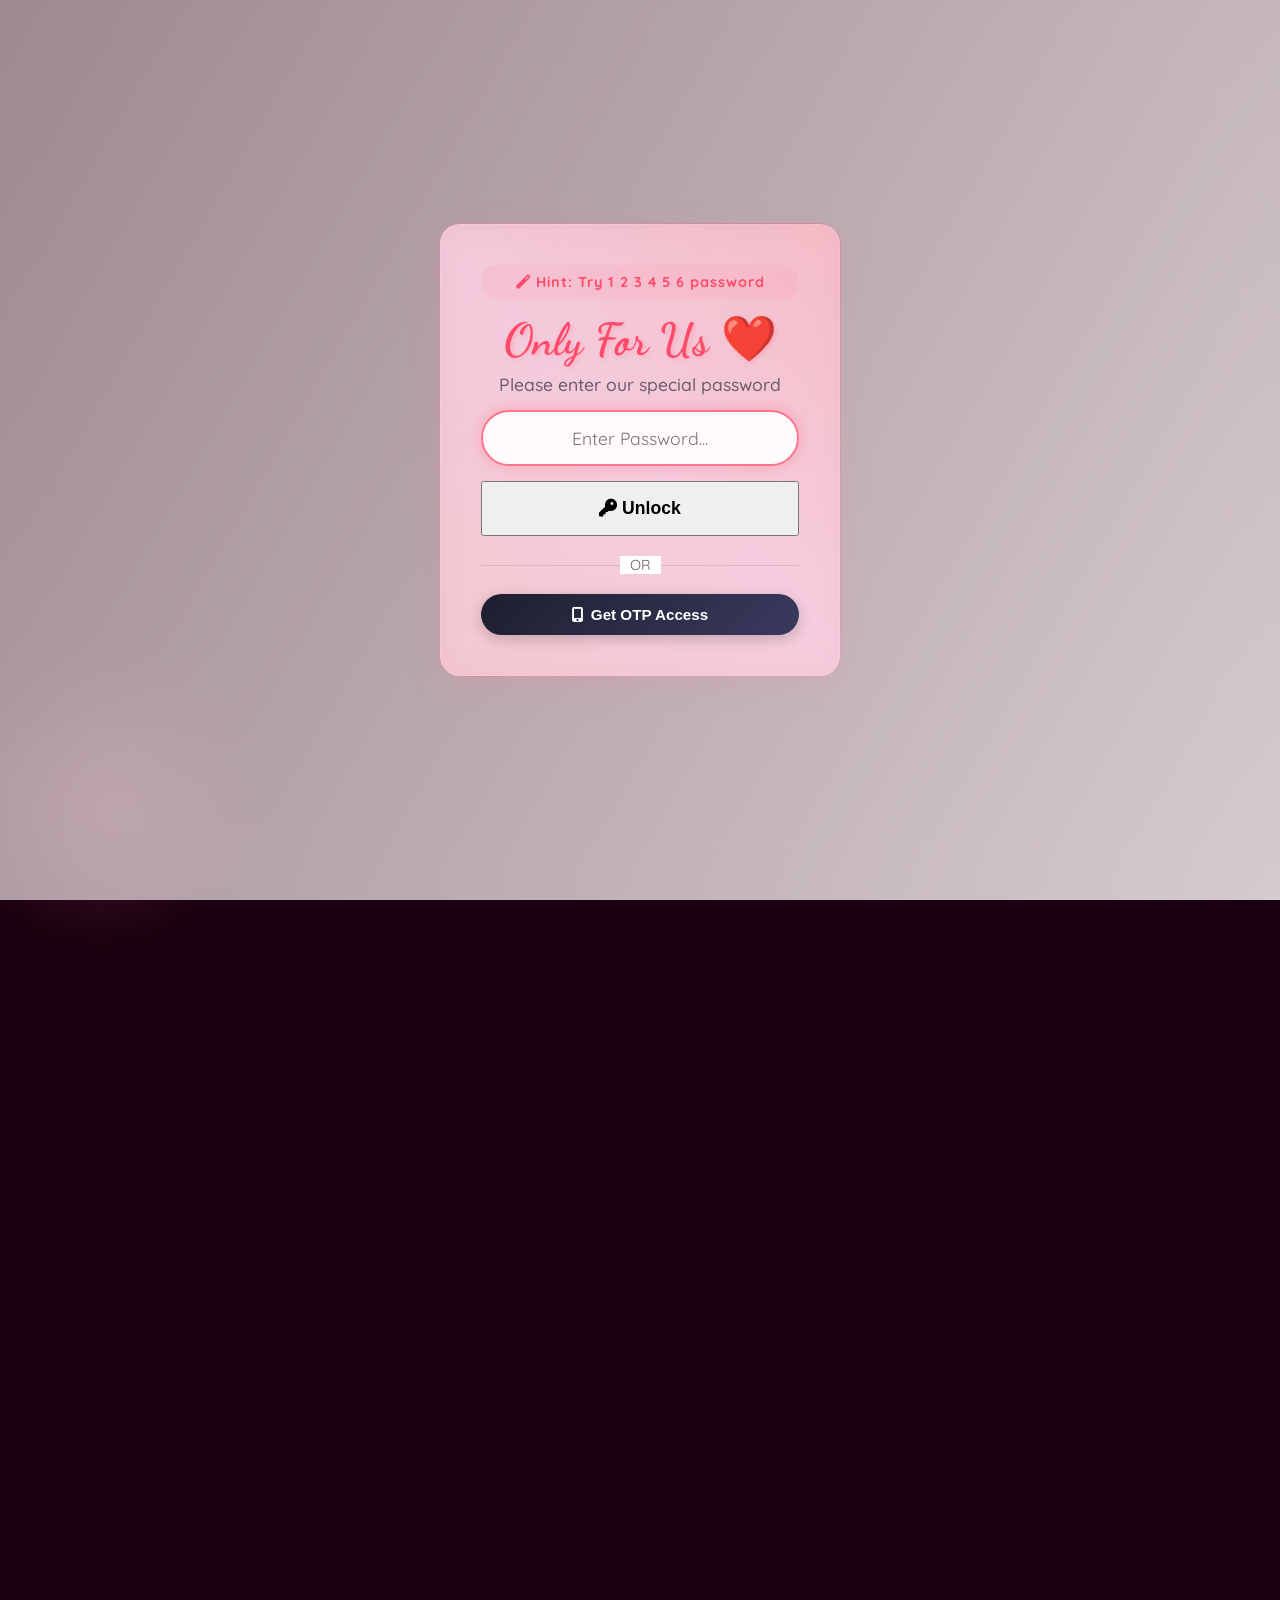
==== commit 620f5318: "Convert MAGIC cards to 3D interactive spinning cubes" ====
--- a/index.html
+++ b/index.html
@@ -181,23 +181,55 @@
         <div class="magic-content container">
             <h2 class="magic-title">MAGIC</h2>
             <div class="magic-cards">
-                <div class="magic-card">
-                    <div class="magic-card-glow"></div>
-                    <i class="fas fa-sparkles magic-icon"></i>
-                    <h3>Interactive Universe</h3>
-                    <p>Experience a new dimension of our memories, floating in an endless stellar space.</p>
-                </div>
-                <div class="magic-card">
-                    <div class="magic-card-glow"></div>
-                    <i class="fas fa-heart-pulse magic-icon"></i>
-                    <h3>Cinematic Feelings</h3>
-                    <p>Every moment feels like a movie, deeply emotional and visually breathtaking.</p>
-                </div>
-                <div class="magic-card">
-                    <div class="magic-card-glow"></div>
-                    <i class="fas fa-meteor magic-icon"></i>
-                    <h3>Future Dimensions</h3>
-                    <p>A completely new way to explore, touch, and interact with the magic we share.</p>
+                <!-- Cube 1 -->
+                <div class="magic-cube-wrapper">
+                    <div class="magic-cube-container" style="touch-action: none;">
+                        <div class="cube-face front"><img data-protected-src="YXNzZXRzL2ltYWdlcy9JTUdfMjAyNjAzMTlfMTExNDQ4MjcxX0hEUl9QT1JUUkFJVC5qcGc=" alt="Memory 1"></div>
+                        <div class="cube-face back"><img data-protected-src="YXNzZXRzL2ltYWdlcy9JTUdfMjAyNjAzMTlfMTExNDU2OTk5X0hEUl9QT1JUUkFJVC5qcGc=" alt="Memory 2"></div>
+                        <div class="cube-face right"><img data-protected-src="YXNzZXRzL2ltYWdlcy9JTUctMjAyNjAzMTktV0EwMDU4LmpwZw==" alt="Memory 3"></div>
+                        <div class="cube-face left"><img data-protected-src="YXNzZXRzL2ltYWdlcy9JTUdfMjAyNjAzMTdfMTA0NzQxNjIyX0hEUi5qcGc=" alt="Memory 4"></div>
+                        <div class="cube-face top"><img data-protected-src="YXNzZXRzL2ltYWdlcy9JTUdfMjAyNjAzMTdfMTA0NzQ1MjE3X0hEUi5qcGc=" alt="Memory 5"></div>
+                        <div class="cube-face bottom"><img data-protected-src="YXNzZXRzL2ltYWdlcy8xNzY2NDAwNjIwNzE3LmpwZw==" alt="Memory 6"></div>
+                    </div>
+                    <div class="cube-label">
+                        <i class="fas fa-sparkles magic-icon" style="font-size: 2rem; margin-bottom: 10px;"></i>
+                        <h3>Interactive Universe</h3>
+                        <p>Experience a new dimension of our memories, spinning in stellar space.</p>
+                    </div>
+                </div>
+
+                <!-- Cube 2 -->
+                <div class="magic-cube-wrapper">
+                    <div class="magic-cube-container" style="touch-action: none;">
+                        <div class="cube-face front"><img data-protected-src="YXNzZXRzL2ltYWdlcy9JTUdfMjAyNjAyMTJfMTIwODE3MzYyX0hEUi5qcGc=" alt="Memory 7"></div>
+                        <div class="cube-face back"><img data-protected-src="YXNzZXRzL2ltYWdlcy9JTUdfMjAyNjAyMTJfMTUyMzI1MTk2X0hEUi5qcGc=" alt="Memory 8"></div>
+                        <div class="cube-face right"><img data-protected-src="YXNzZXRzL2ltYWdlcy8xNzY0NDk2MDY2NzY2fjIuanBn" alt="Memory 9"></div>
+                        <div class="cube-face left"><img data-protected-src="YXNzZXRzL2ltYWdlcy9JTUdfMjAyNjAyMTJfMTIwODQ2ODYxX0hEUi5qcGc=" alt="Memory 10"></div>
+                        <div class="cube-face top"><img data-protected-src="YXNzZXRzL2ltYWdlcy9JTUdfMjAyNjAyMTJfMTUxMjAwNDI5X0hEUl9QT1JUUkFJVC5qcGc=" alt="Memory 11"></div>
+                        <div class="cube-face bottom"><img data-protected-src="YXNzZXRzL2ltYWdlcy9JTUctMjAyNTA3MjYtV0EwMjAyLmpwZw==" alt="Memory 12"></div>
+                    </div>
+                    <div class="cube-label">
+                        <i class="fas fa-heart-pulse magic-icon" style="font-size: 2rem; margin-bottom: 10px;"></i>
+                        <h3>Cinematic Feelings</h3>
+                        <p>Every moment feels like a movie, deeply emotional and visually breathtaking.</p>
+                    </div>
+                </div>
+
+                <!-- Cube 3 -->
+                <div class="magic-cube-wrapper">
+                    <div class="magic-cube-container" style="touch-action: none;">
+                        <div class="cube-face front"><img data-protected-src="YXNzZXRzL2ltYWdlcy9JTUdfMjAyNTA2MDJfMTI0NTQyNDQwX0hEUi5qcGc=" alt="Memory 13"></div>
+                        <div class="cube-face back"><img data-protected-src="YXNzZXRzL2ltYWdlcy9JTUdfMjAyNTA2MDJfMTU0MDIxMTkyX0hEUi5qcGc=" alt="Memory 14"></div>
+                        <div class="cube-face right"><img data-protected-src="YXNzZXRzL2ltYWdlcy9JTUdfMjAyNTA2MDRfMTU1MTQ5MDEzX0hEUi5qcGc=" alt="Memory 15"></div>
+                        <div class="cube-face left"><img data-protected-src="YXNzZXRzL2ltYWdlcy9JTUdfMjAyNTA2MDRfMTYxMDE1NjAwX0hEUi5qcGc=" alt="Memory 16"></div>
+                        <div class="cube-face top"><img data-protected-src="YXNzZXRzL2ltYWdlcy9JTUdfMjAyNTA3MTNfMTEzNDQ1MzYyX0hEUi5qcGc=" alt="Memory 17"></div>
+                        <div class="cube-face bottom"><img data-protected-src="YXNzZXRzL2ltYWdlcy9JTUdfMjAyNTA3MTNfMTYxODAwMDQ5X0hEUi5qcGc=" alt="Memory 18"></div>
+                    </div>
+                    <div class="cube-label">
+                        <i class="fas fa-meteor magic-icon" style="font-size: 2rem; margin-bottom: 10px;"></i>
+                        <h3>Future Dimensions</h3>
+                        <p>A completely new way to explore, touch, and interact with the magic we share.</p>
+                    </div>
                 </div>
             </div>
         </div>
--- a/magic.css
+++ b/magic.css
@@ -54,76 +54,104 @@
 .magic-cards {
     display: grid;
     grid-template-columns: repeat(auto-fit, minmax(320px, 1fr));
-    gap: 40px;
+    gap: 60px;
     width: 100%;
-    perspective: 1200px;
+    perspective: 1500px;
 }
 
-.magic-card {
+.magic-cube-wrapper {
+    display: flex;
+    flex-direction: column;
+    align-items: center;
+    gap: 40px;
+}
+
+.magic-cube-container {
+    width: 250px;
+    height: 250px;
+    position: relative;
+    transform-style: preserve-3d;
+    cursor: grab;
+    transform: rotateX(-15deg) rotateY(25deg);
+    /* For smoother initial render */
+    will-change: transform;
+}
+
+.magic-cube-container:active {
+    cursor: grabbing;
+}
+
+.cube-face {
+    position: absolute;
+    width: 250px;
+    height: 250px;
+    background: rgba(255, 255, 255, 0.05);
+    border: 1px solid rgba(255, 126, 179, 0.4);
+    box-shadow: 0 0 20px rgba(0,0,0,0.8) inset;
+    display: flex;
+    justify-content: center;
+    align-items: center;
+    overflow: hidden;
+    backface-visibility: hidden;
+}
+
+.cube-face img {
+    width: 100%;
+    height: 100%;
+    object-fit: cover;
+    pointer-events: none; /* prevent dragging native behavior */
+    filter: brightness(0.8);
+    transition: filter 0.3s;
+}
+
+.magic-cube-container:hover .cube-face img {
+    filter: brightness(1);
+}
+
+/* 250px / 2 = 125px translateZ */
+.cube-face.front  { transform: rotateY(0deg) translateZ(125px); }
+.cube-face.right  { transform: rotateY(90deg) translateZ(125px); }
+.cube-face.back   { transform: rotateY(180deg) translateZ(125px); }
+.cube-face.left   { transform: rotateY(-90deg) translateZ(125px); }
+.cube-face.top    { transform: rotateX(90deg) translateZ(125px); }
+.cube-face.bottom { transform: rotateX(-90deg) translateZ(125px); }
+
+.cube-label {
+    text-align: center;
     background: rgba(255, 255, 255, 0.02);
     border: 1px solid rgba(255, 255, 255, 0.06);
-    border-radius: 24px;
-    padding: 50px 40px;
-    position: relative;
-    overflow: hidden;
+    border-radius: 20px;
+    padding: 30px 20px;
     backdrop-filter: blur(12px);
     -webkit-backdrop-filter: blur(12px);
-    box-shadow: 0 30px 50px rgba(0,0,0,0.5);
-    transition: transform 0.4s cubic-bezier(0.23, 1, 0.32, 1), box-shadow 0.4s ease, border-color 0.4s ease;
-    transform-style: preserve-3d;
-    cursor: pointer;
-    display: flex;
-    flex-direction: column;
-    align-items: flex-start;
+    box-shadow: 0 20px 40px rgba(0,0,0,0.5);
+    width: 100%;
+    transition: transform 0.3s ease, border-color 0.3s ease;
 }
 
-.magic-card:hover {
+.magic-cube-wrapper:hover .cube-label {
     border-color: rgba(255, 126, 179, 0.3);
-    box-shadow: 0 40px 60px rgba(255, 118, 150, 0.1);
-}
-
-.magic-card-glow {
-    position: absolute;
-    top: -150px;
-    left: -150px;
-    width: 300px;
-    height: 300px;
-    background: radial-gradient(circle, rgba(255, 118, 150, 0.25) 0%, transparent 70%);
-    border-radius: 50%;
-    pointer-events: none;
-    opacity: 0;
-    transition: opacity 0.4s ease;
-    mix-blend-mode: screen;
-    z-index: 0;
+    transform: translateY(-5px);
 }
 
 .magic-icon {
     font-size: 3rem;
     color: #ff7eb3;
     margin-bottom: 25px;
-    position: relative;
-    z-index: 1;
     filter: drop-shadow(0 0 15px rgba(255,126,179,0.4));
-    transform: translateZ(30px);
 }
 
-.magic-card h3 {
-    font-size: 2rem;
+.cube-label h3 {
+    font-size: 1.8rem;
     margin-bottom: 15px;
-    position: relative;
-    z-index: 1;
     font-family: 'Playfair Display', serif;
     color: #fff;
-    transform: translateZ(20px);
 }
 
-.magic-card p {
+.cube-label p {
     font-size: 1.1rem;
     color: rgba(255,255,255,0.6);
-    line-height: 1.7;
-    position: relative;
-    z-index: 1;
-    transform: translateZ(10px);
+    line-height: 1.6;
 }
 
 @media (max-width: 768px) {
@@ -134,22 +162,26 @@
     .magic-section {
         padding: 80px 0;
     }
-    .magic-card {
-        padding: 40px 30px;
+    .magic-cube-container {
+        width: 200px;
+        height: 200px;
     }
+    .cube-face {
+        width: 200px;
+        height: 200px;
+    }
+    .cube-face.front  { transform: rotateY(0deg) translateZ(100px); }
+    .cube-face.right  { transform: rotateY(90deg) translateZ(100px); }
+    .cube-face.back   { transform: rotateY(180deg) translateZ(100px); }
+    .cube-face.left   { transform: rotateY(-90deg) translateZ(100px); }
+    .cube-face.top    { transform: rotateX(90deg) translateZ(100px); }
+    .cube-face.bottom { transform: rotateX(-90deg) translateZ(100px); }
 }
 
 @media (prefers-reduced-motion: reduce) {
     .magic-title {
         animation: none;
     }
-    .magic-card {
-        transition: none;
-        transform: none !important;
-    }
-    .magic-card-glow {
-        display: none;
-    }
     #magic-bg-canvas {
         display: none;
     }
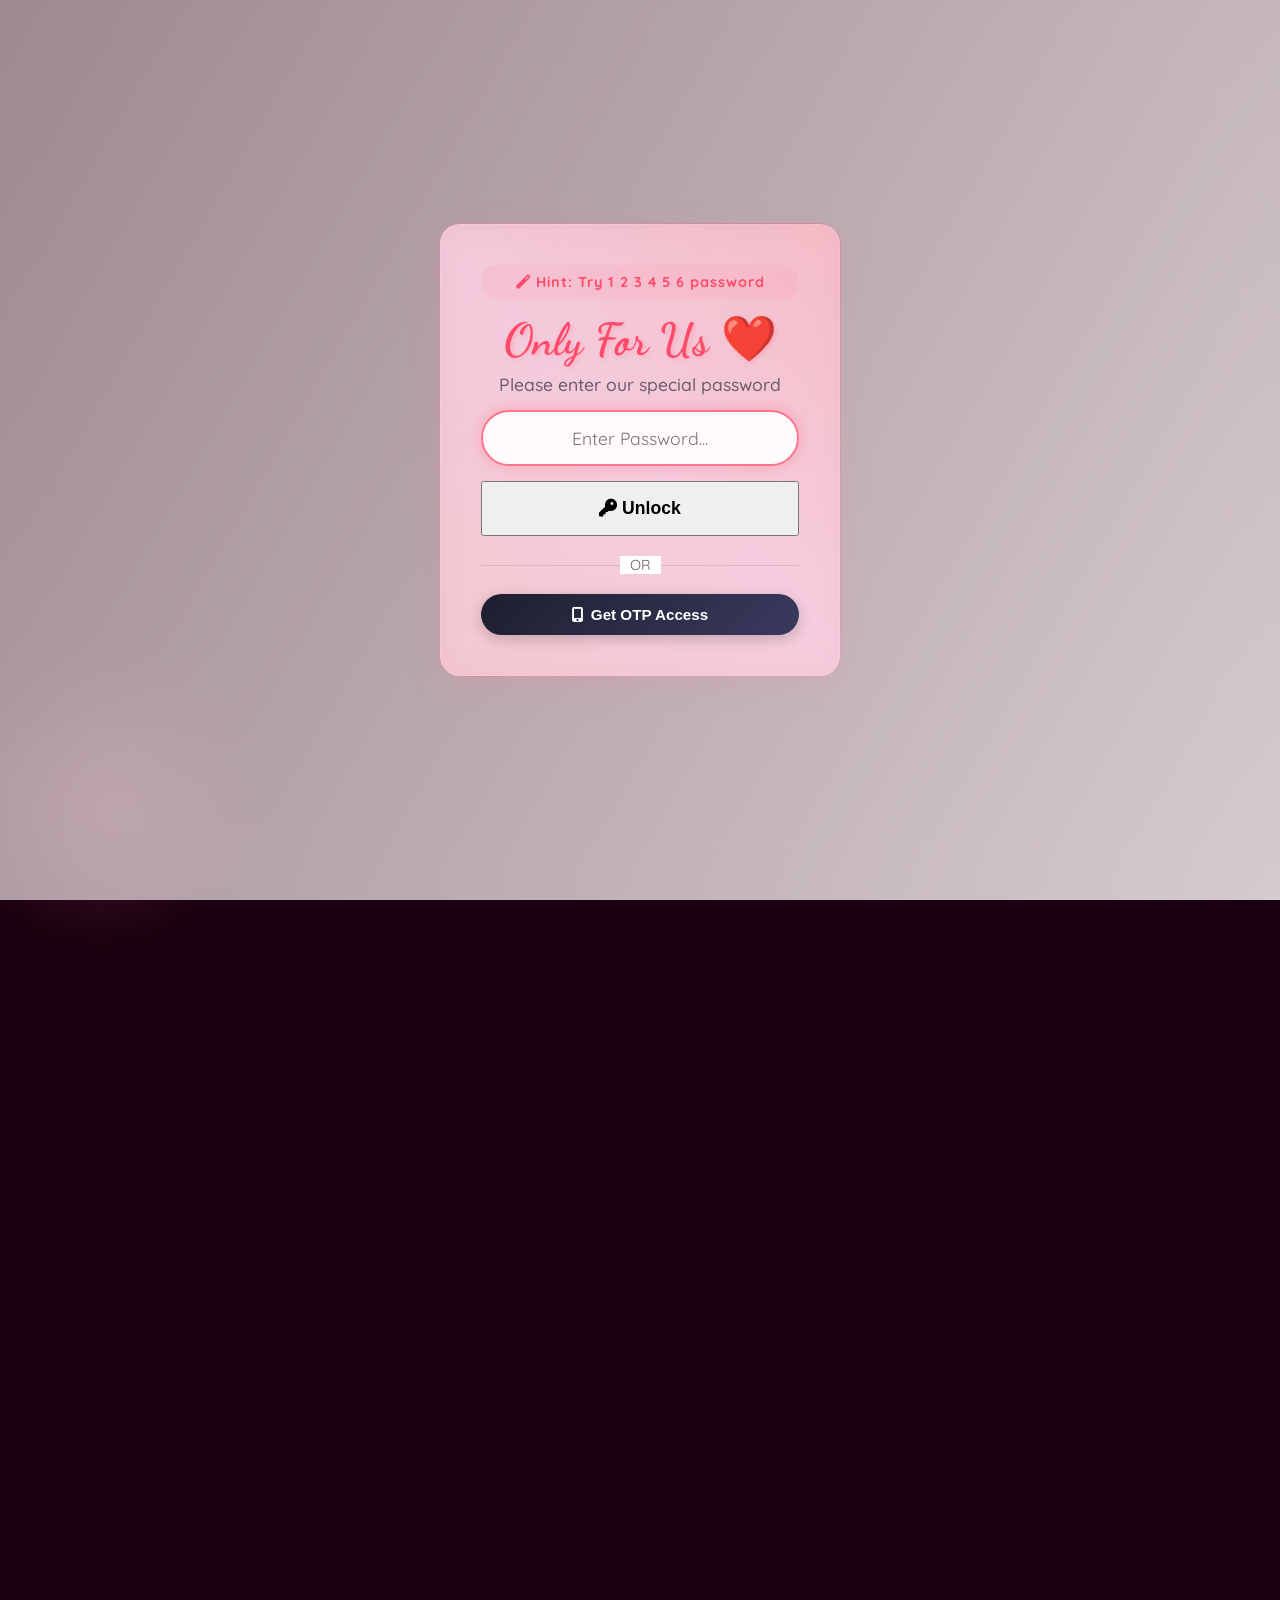
==== commit 55b0352b: "Remove overlapping glasscard labels from 3D cubes" ====
--- a/index.html
+++ b/index.html
@@ -191,11 +191,6 @@
                         <div class="cube-face top"><img data-protected-src="YXNzZXRzL2ltYWdlcy9JTUdfMjAyNjAzMTdfMTA0NzQ1MjE3X0hEUi5qcGc=" alt="Memory 5"></div>
                         <div class="cube-face bottom"><img data-protected-src="YXNzZXRzL2ltYWdlcy8xNzY2NDAwNjIwNzE3LmpwZw==" alt="Memory 6"></div>
                     </div>
-                    <div class="cube-label">
-                        <i class="fas fa-sparkles magic-icon" style="font-size: 2rem; margin-bottom: 10px;"></i>
-                        <h3>Interactive Universe</h3>
-                        <p>Experience a new dimension of our memories, spinning in stellar space.</p>
-                    </div>
                 </div>
 
                 <!-- Cube 2 -->
@@ -208,11 +203,6 @@
                         <div class="cube-face top"><img data-protected-src="YXNzZXRzL2ltYWdlcy9JTUdfMjAyNjAyMTJfMTUxMjAwNDI5X0hEUl9QT1JUUkFJVC5qcGc=" alt="Memory 11"></div>
                         <div class="cube-face bottom"><img data-protected-src="YXNzZXRzL2ltYWdlcy9JTUctMjAyNTA3MjYtV0EwMjAyLmpwZw==" alt="Memory 12"></div>
                     </div>
-                    <div class="cube-label">
-                        <i class="fas fa-heart-pulse magic-icon" style="font-size: 2rem; margin-bottom: 10px;"></i>
-                        <h3>Cinematic Feelings</h3>
-                        <p>Every moment feels like a movie, deeply emotional and visually breathtaking.</p>
-                    </div>
                 </div>
 
                 <!-- Cube 3 -->
@@ -224,11 +214,6 @@
                         <div class="cube-face left"><img data-protected-src="YXNzZXRzL2ltYWdlcy9JTUdfMjAyNTA2MDRfMTYxMDE1NjAwX0hEUi5qcGc=" alt="Memory 16"></div>
                         <div class="cube-face top"><img data-protected-src="YXNzZXRzL2ltYWdlcy9JTUdfMjAyNTA3MTNfMTEzNDQ1MzYyX0hEUi5qcGc=" alt="Memory 17"></div>
                         <div class="cube-face bottom"><img data-protected-src="YXNzZXRzL2ltYWdlcy9JTUdfMjAyNTA3MTNfMTYxODAwMDQ5X0hEUi5qcGc=" alt="Memory 18"></div>
-                    </div>
-                    <div class="cube-label">
-                        <i class="fas fa-meteor magic-icon" style="font-size: 2rem; margin-bottom: 10px;"></i>
-                        <h3>Future Dimensions</h3>
-                        <p>A completely new way to explore, touch, and interact with the magic we share.</p>
                     </div>
                 </div>
             </div>
@@ -467,4 +452,4 @@
     <!-- Magic Section Logic -->
     <script src="magic.js"></script>
 </body>
-</html>+</html>
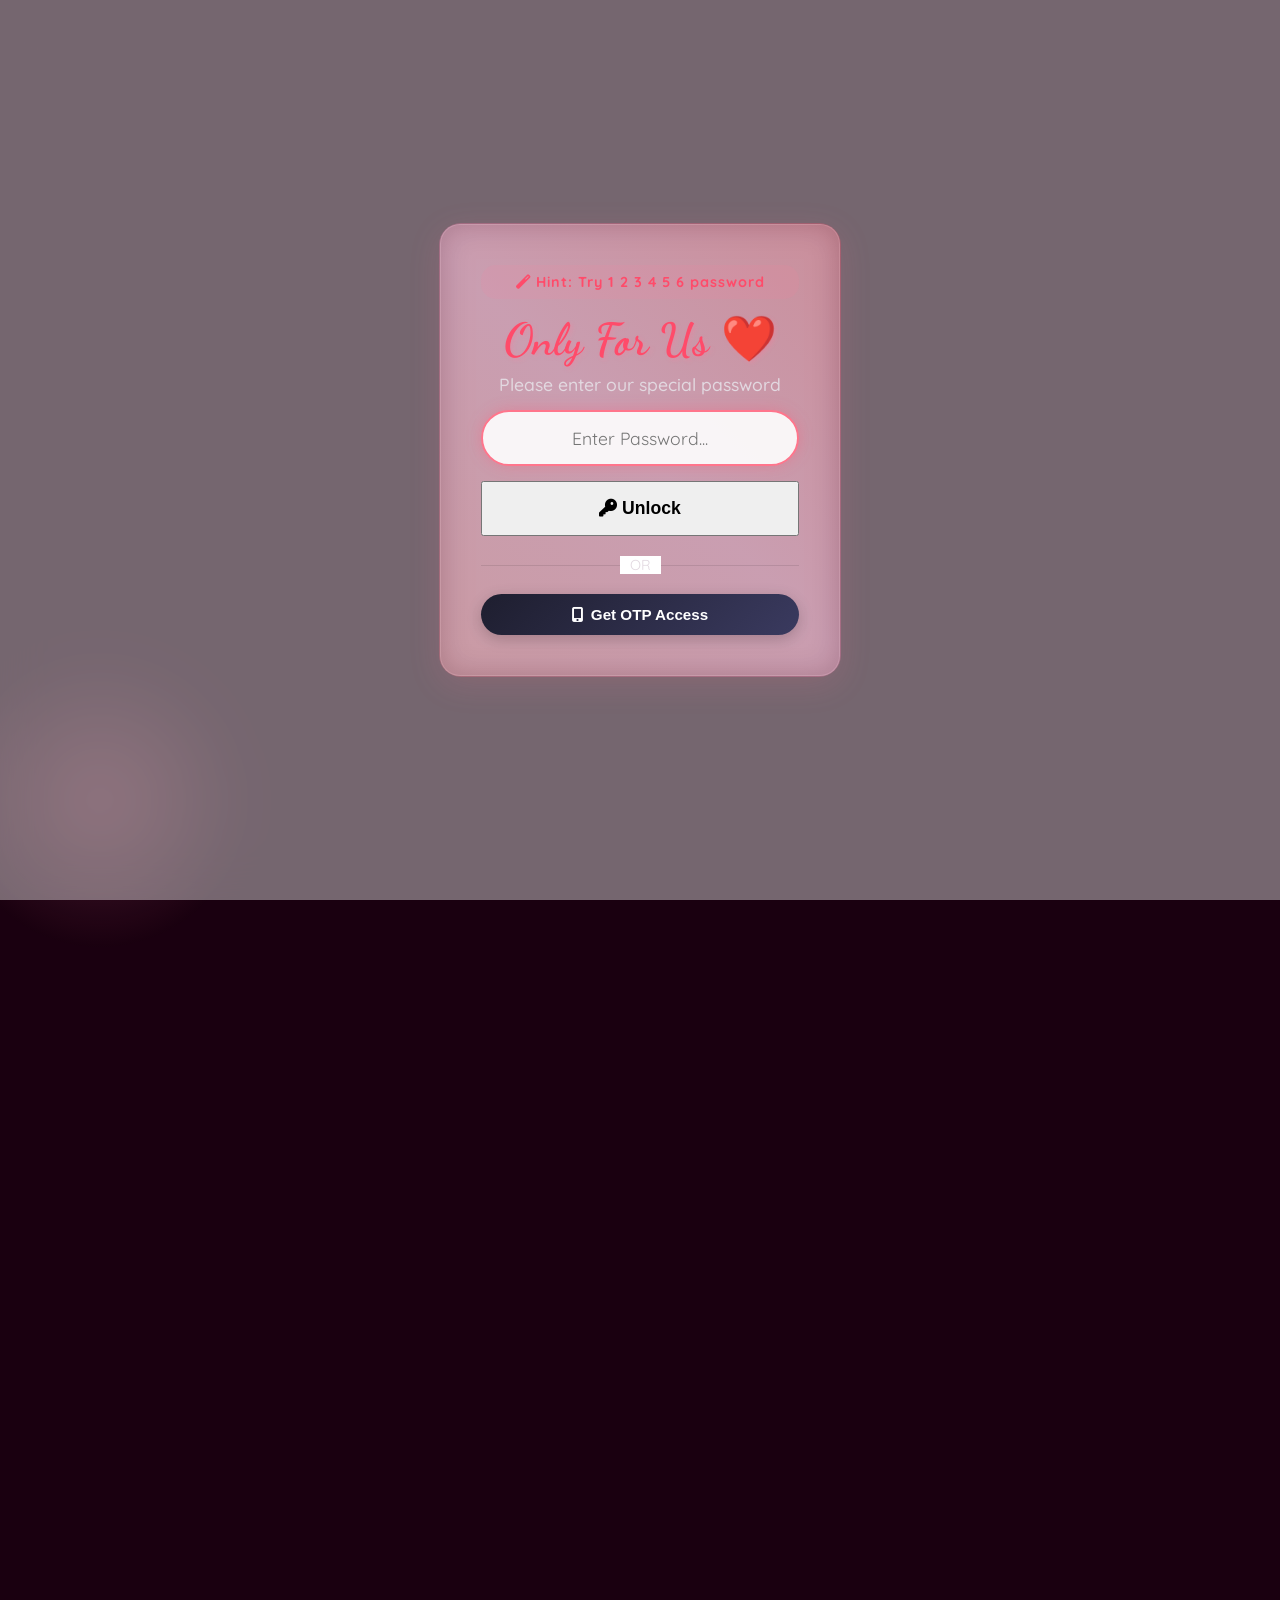
==== commit c419755c: "Make MAGIC dotted canvas the global background for the entire homepage and switch to dark theme" ====
--- a/index.html
+++ b/index.html
@@ -24,6 +24,7 @@
     <link rel="stylesheet" href="magic.css">
 </head>
 <body>
+    <canvas id="magic-bg-canvas"></canvas>
     <!-- Password Overlay -->
     <div id="password-overlay" class="password-overlay">
         <div class="password-card glass-card glowing-border">
@@ -177,9 +178,10 @@
 
     <!-- MAGIC SECTION -->
     <section id="magic" class="magic-section">
-        <canvas id="magic-bg-canvas"></canvas>
         <div class="magic-content container">
-            <h2 class="magic-title">MAGIC</h2>
+            <h2 class="magic-title">
+                <span>M</span><span>A</span><span>G</span><span>I</span><span>C</span>
+            </h2>
             <div class="magic-cards">
                 <!-- Cube 1 -->
                 <div class="magic-cube-wrapper">
--- a/style.css
+++ b/style.css
@@ -4,10 +4,10 @@
     --primary-purple: #ff7eb3;
     --soft-pink: #fff0f5;
     --deep-red: #ff4b6a;
-    --glass-bg: rgba(255, 255, 255, 0.65);
-    --glass-border: rgba(255, 255, 255, 0.4);
-    --text-main: #3d2f3b;
-    --text-muted: #6b5c68;
+    --glass-bg: rgba(255, 255, 255, 0.1);
+    --glass-border: rgba(255, 255, 255, 0.2);
+    --text-main: #fdfbfb;
+    --text-muted: #e2d8e0;
     --shadow-soft: 0 8px 32px 0 rgba(255, 118, 150, 0.15);
     --shadow-strong: 0 12px 40px 0 rgba(255, 75, 106, 0.3);
     
@@ -30,21 +30,14 @@
 body {
     font-family: var(--font-sans);
     color: var(--text-main);
-    background: linear-gradient(135deg, #fdfbfb 0%, #ebedee 100%);
-    background-attachment: fixed;
+    background: transparent;
     overflow-x: hidden;
     position: relative;
 }
 
-/* Background gradient animation */
+/* Background gradient animation removed for new dark theme */
 body::before {
-    content: '';
-    position: fixed;
-    top: 0; left: 0; right: 0; bottom: 0;
-    background: linear-gradient(120deg, rgba(255,192,203,0.3) 0%, rgba(255,240,245,0.7) 50%, rgba(255,182,193,0.4) 100%);
-    z-index: -2;
-    background-size: 200% 200%;
-    animation: gradientShift 15s ease infinite;
+    display: none;
 }
 
 @keyframes gradientShift {
@@ -90,7 +83,7 @@
 }
 
 .bg-soft {
-    background-color: rgba(255, 255, 255, 0.3);
+    background-color: rgba(0, 0, 0, 0.3);
     backdrop-filter: blur(10px);
     -webkit-backdrop-filter: blur(10px);
 }
@@ -2094,6 +2087,20 @@
     opacity: 0.8;
 }
 
+@media (max-width: 1200px) {
+    .film-strip-outer {
+        opacity: 0.15;
+        z-index: 0;
+        left: 0;
+    }
+}
+
+@media (max-width: 768px) {
+    .film-strip-outer {
+        display: none;
+    }
+}
+
 .film-strip-container {
     width: 100%;
     height: 100%;
@@ -2504,14 +2511,15 @@
     font-weight: 600;
 }
 
-/* Fix update section hiding behind film strip */
+/* Fix update section padding (no longer needed if film strip is hidden on mobile) */
 #update .container {
-    padding-left: 120px;
-}
-
-@media (max-width: 768px) {
+    padding-left: 20px; /* Reset to normal */
+}
+
+@media (min-width: 1201px) {
+    /* Only push update section if film strip is fully visible */
     #update .container {
-        padding-left: 100px;
+        padding-left: 120px;
     }
 }
 
--- a/magic.css
+++ b/magic.css
@@ -1,7 +1,6 @@
 /* --- MAGIC SECTION --- */
 .magic-section {
     position: relative;
-    background: #030005; /* Deep dark atmosphere */
     padding: 120px 0;
     overflow: hidden;
     color: #fff;
@@ -9,13 +8,14 @@
 }
 
 #magic-bg-canvas {
-    position: absolute;
+    position: fixed;
     top: 0;
     left: 0;
-    width: 100%;
-    height: 100%;
-    z-index: 0;
+    width: 100vw;
+    height: 100vh;
+    z-index: -1;
     pointer-events: none;
+    background: #030005; /* Deep dark atmosphere for the entire site */
 }
 
 .magic-content {
@@ -34,6 +34,15 @@
     font-family: 'Playfair Display', serif;
     letter-spacing: 0.1em;
     margin-bottom: 60px;
+    text-align: center;
+    font-weight: 800;
+    display: flex;
+    justify-content: center;
+    gap: 5px;
+}
+
+.magic-title span {
+    display: inline-block;
     background: linear-gradient(90deg, #ff758c 0%, #ff7eb3 20%, #fff 50%, #ff7eb3 80%, #ff758c 100%);
     background-size: 200% auto;
     color: transparent;
@@ -41,8 +50,45 @@
     background-clip: text;
     animation: shineText 6s linear infinite;
     text-shadow: 0 0 30px rgba(255, 118, 150, 0.2);
-    text-align: center;
-    font-weight: 800;
+    transition: all 0.3s cubic-bezier(0.175, 0.885, 0.32, 1.275);
+    cursor: crosshair;
+}
+
+/* Individual letter hover glows */
+.magic-title span:nth-child(1):hover {
+    color: #00e5ff;
+    background: none;
+    -webkit-text-fill-color: #00e5ff;
+    text-shadow: 0 0 15px #00e5ff, 0 0 30px #00e5ff, 0 0 45px #00e5ff;
+    transform: scale(1.15) translateY(-10px) rotate(-5deg);
+}
+.magic-title span:nth-child(2):hover {
+    color: #ff00ff;
+    background: none;
+    -webkit-text-fill-color: #ff00ff;
+    text-shadow: 0 0 15px #ff00ff, 0 0 30px #ff00ff, 0 0 45px #ff00ff;
+    transform: scale(1.15) translateY(-10px) rotate(3deg);
+}
+.magic-title span:nth-child(3):hover {
+    color: #ffff00;
+    background: none;
+    -webkit-text-fill-color: #ffff00;
+    text-shadow: 0 0 15px #ffff00, 0 0 30px #ffff00, 0 0 45px #ffff00;
+    transform: scale(1.15) translateY(-10px) rotate(-3deg);
+}
+.magic-title span:nth-child(4):hover {
+    color: #00ff66;
+    background: none;
+    -webkit-text-fill-color: #00ff66;
+    text-shadow: 0 0 15px #00ff66, 0 0 30px #00ff66, 0 0 45px #00ff66;
+    transform: scale(1.15) translateY(-10px) rotate(5deg);
+}
+.magic-title span:nth-child(5):hover {
+    color: #ff5500;
+    background: none;
+    -webkit-text-fill-color: #ff5500;
+    text-shadow: 0 0 15px #ff5500, 0 0 30px #ff5500, 0 0 45px #ff5500;
+    transform: scale(1.15) translateY(-10px) rotate(-4deg);
 }
 
 @keyframes shineText {
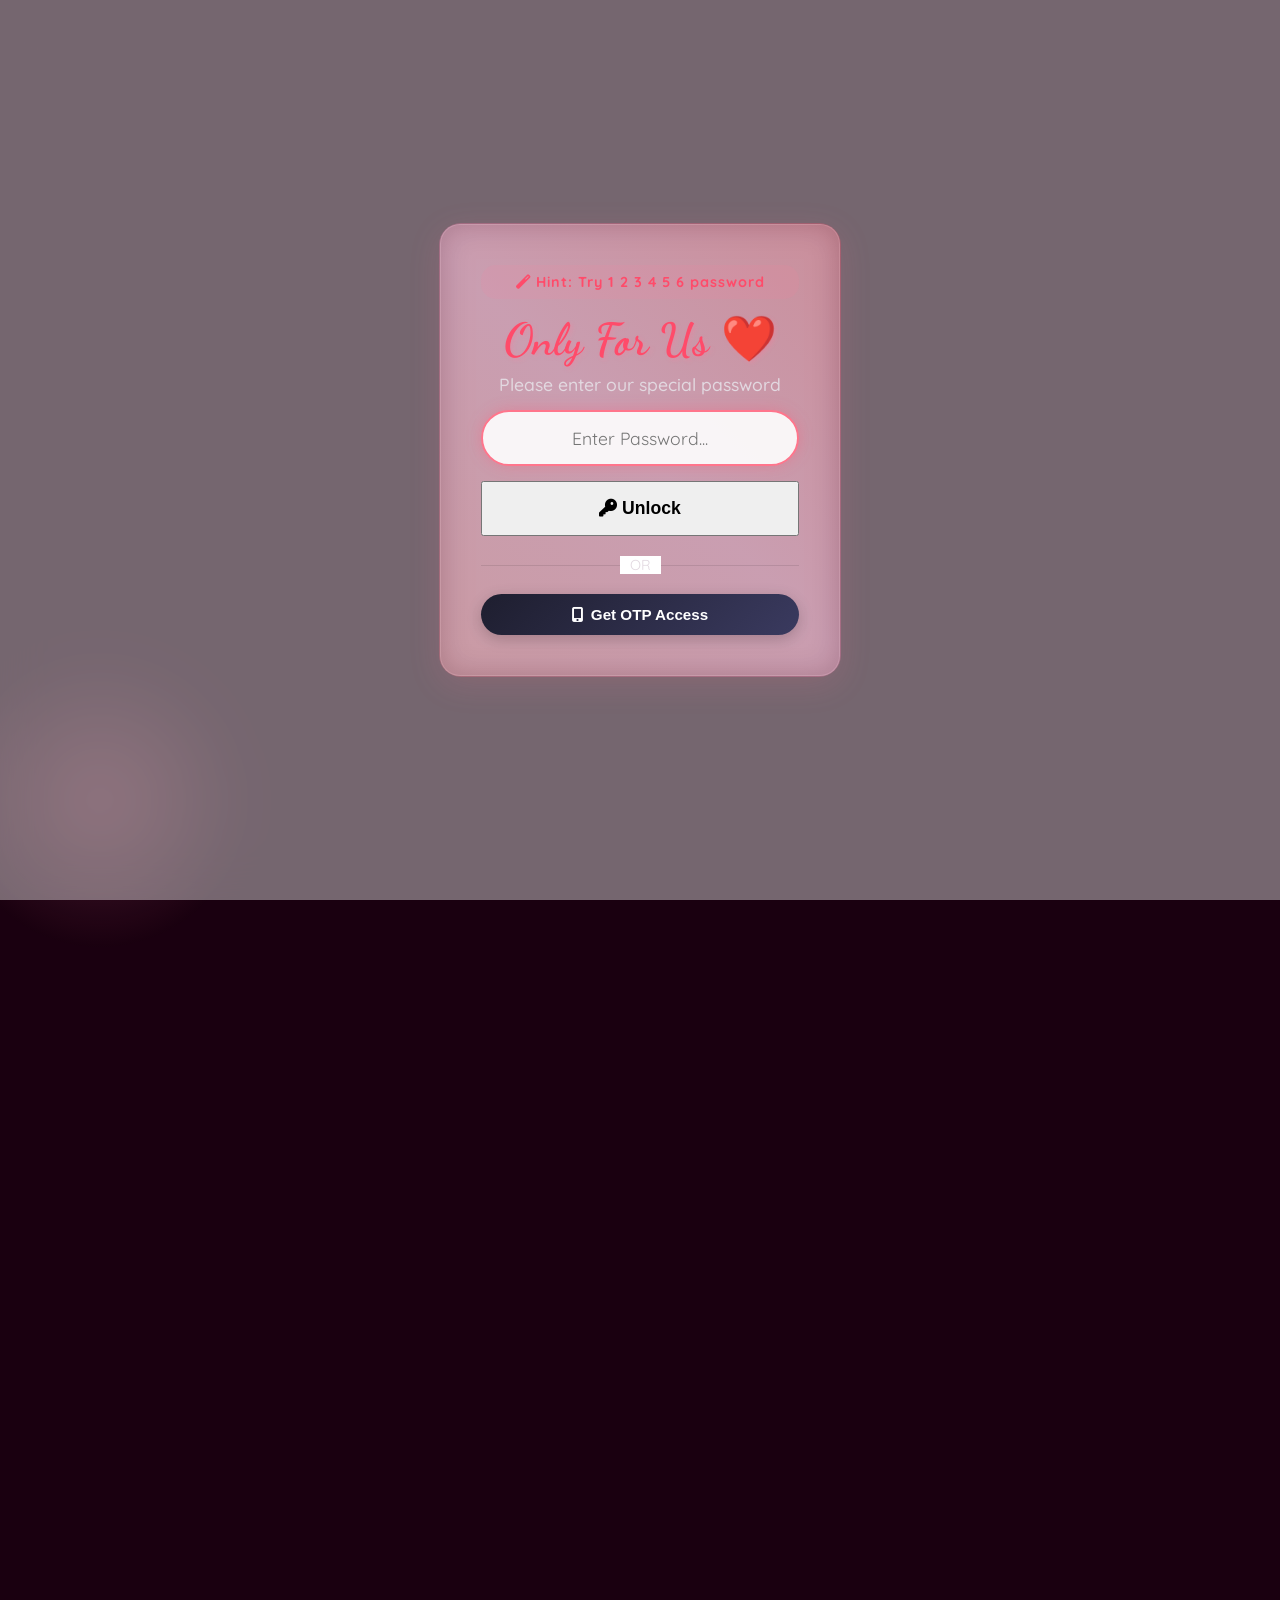
==== commit 8d487c8c: "Remove Update section from homepage" ====
--- a/index.html
+++ b/index.html
@@ -163,18 +163,7 @@
     </header>
 
     <!-- Update Section -->
-    <section id="update" class="section bg-soft">
-        <div class="container">
-            <div class="section-header">
-                <h2 class="section-title">Update</h2>
-                <div class="title-underline"></div>
-                <p class="section-desc">Our latest memories, instantly shared.</p>
-            </div>
-            <div class="masonry-grid" id="update-grid">
-                <!-- Uploaded images will appear here -->
-            </div>
-        </div>
-    </section>
+
 
     <!-- MAGIC SECTION -->
     <section id="magic" class="magic-section">
